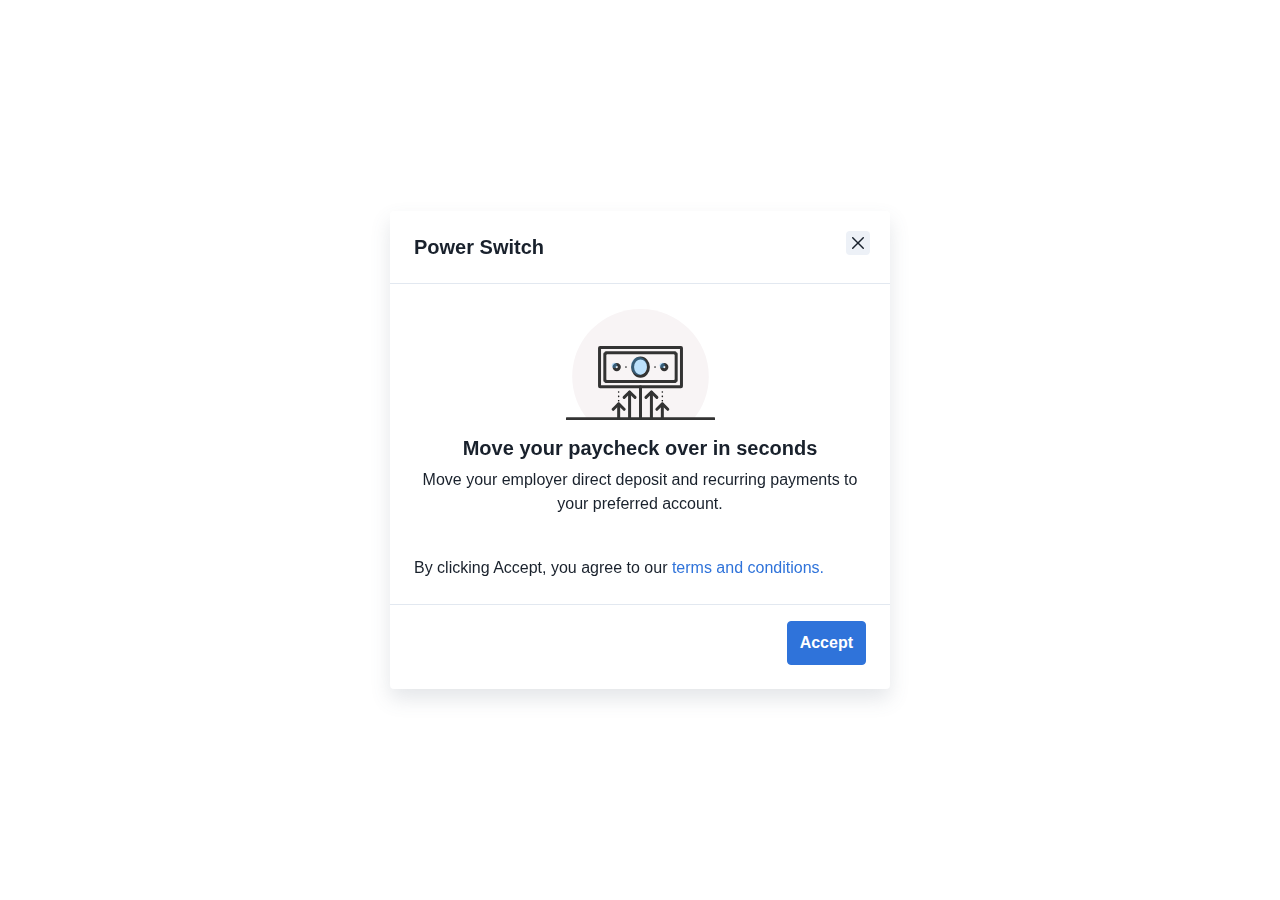
==== index.html @ 09c539b6 "init commit" ====
<!DOCTYPE html>
<html>

<head>
    <title>Sandbox</title>
    <meta name="viewport" content="width=device-width, initial-scale=1.0">

    <link href="./css/reset.css" rel="stylesheet">
    <!-- <link href="./css/bulma.css" rel="stylesheet"> -->
    <link href="./css/kyper.css" rel="stylesheet">
    <link href="./css/helpers.css" rel="stylesheet">
    <link href="./custom.css" rel="stylesheet">
</head>

<body>

    <div class="modal open scrolling">
        <div class="modal-header">
            <h3>Power Switch</h3>
            <div class="close">
                <svg width="20" height="20" viewBox="0 0 20 20" fill="none" xmlns="http://www.w3.org/2000/svg">
                    <path fill-rule="evenodd" clip-rule="evenodd" d="M14.8243 5.17574C15.0586 5.41005 15.0586 5.78995 14.8243 6.02426L10.8487 10L14.8243 13.9757C15.0586 14.2101 15.0586 14.5899 14.8243 14.8243C14.5899 15.0586 14.2101 15.0586 13.9757 14.8243L10 10.8487L6.02426 14.8243C5.78995 15.0586 5.41005 15.0586 5.17574 14.8243C4.94142 14.5899 4.94142 14.2101 5.17574 13.9757L9.15125 10L5.17574 6.02426C4.94142 5.78995 4.94142 5.41005 5.17574 5.17574C5.41005 4.94142 5.78995 4.94142 6.02426 5.17574L10 9.15125L13.9757 5.17574C14.2101 4.94142 14.5899 4.94142 14.8243 5.17574Z" fill="#19212C"/>
                </svg>                        
            </div>
        </div>
        <div class="modal-body">
                <svg width="149" height="112" viewBox="0 0 149 112" fill="none" xmlns="http://www.w3.org/2000/svg">
                    <g clip-path="url(#clip0)">
                    <path fill-rule="evenodd" clip-rule="evenodd" d="M127.541 110.89C137.072 99.2975 142.787 84.5223 142.787 68.4268C142.787 31.1882 112.214 1 74.4999 1C36.7856 1 6.21271 31.1882 6.21271 68.4268C6.21271 84.5223 11.9275 99.2975 21.4585 110.89H127.541Z" fill="#F8F4F5"/>
                    <path d="M1 110.763H148" stroke="#333333" stroke-width="3" stroke-linecap="round" stroke-linejoin="round"/>
                    <path fill-rule="evenodd" clip-rule="evenodd" d="M114.94 78.6581H34.0605C33.7728 78.6581 33.5392 78.4275 33.5392 78.1433V40.0328C33.5392 39.7481 33.7728 39.5181 34.0605 39.5181H114.94C115.227 39.5181 115.461 39.7481 115.461 40.0328V78.1433C115.461 78.4275 115.227 78.6581 114.94 78.6581Z" stroke="#333333" stroke-width="3" stroke-linecap="round" stroke-linejoin="round"/>
                    <path fill-rule="evenodd" clip-rule="evenodd" d="M38.8245 72.4101V45.7662C39.4 45.7662 39.867 45.3051 39.867 44.7368H109.133C109.133 45.3051 109.599 45.7662 110.175 45.7662V72.4101C109.599 72.4101 109.133 72.8713 109.133 73.4396H39.867C39.867 72.8713 39.4 72.4101 38.8245 72.4101Z" stroke="#333333" stroke-width="3" stroke-linecap="round" stroke-linejoin="round"/>
                    <path fill-rule="evenodd" clip-rule="evenodd" d="M82.4281 59.088C82.4281 64.1322 78.8782 68.221 74.5 68.221C70.1218 68.221 66.5719 64.1322 66.5719 59.088C66.5719 54.0444 70.1218 49.9556 74.5 49.9556C78.8782 49.9556 82.4281 54.0444 82.4281 59.088Z" fill="white"/>
                    <path fill-rule="evenodd" clip-rule="evenodd" d="M82.4281 59.088C82.4281 64.1322 78.8782 68.221 74.5 68.221C70.1218 68.221 66.5719 64.1322 66.5719 59.088C66.5719 54.0444 70.1218 49.9556 74.5 49.9556C78.8782 49.9556 82.4281 54.0444 82.4281 59.088Z" stroke="#333333" stroke-width="3" stroke-linecap="round" stroke-linejoin="round"/>
                    <path fill-rule="evenodd" clip-rule="evenodd" d="M53.3586 59.0881C53.3586 60.5292 52.1753 61.6976 50.7163 61.6976C49.2567 61.6976 48.0734 60.5292 48.0734 59.0881C48.0734 57.6469 49.2567 56.479 50.7163 56.479C52.1753 56.479 53.3586 57.6469 53.3586 59.0881Z" stroke="#333333" stroke-width="3" stroke-linecap="round" stroke-linejoin="round"/>
                    <path fill-rule="evenodd" clip-rule="evenodd" d="M100.926 59.0881C100.926 60.5292 99.7429 61.6976 98.2839 61.6976C96.8243 61.6976 95.641 60.5292 95.641 59.0881C95.641 57.6469 96.8243 56.479 98.2839 56.479C99.7429 56.479 100.926 57.6469 100.926 59.0881Z" stroke="#333333" stroke-width="3" stroke-linecap="round" stroke-linejoin="round"/>
                    <path fill-rule="evenodd" clip-rule="evenodd" d="M59.4103 59.6367C59.7166 59.9396 60.2131 59.9396 60.5194 59.6367C60.8256 59.3337 60.8256 58.8426 60.5194 58.5397C60.2131 58.2368 59.7166 58.2368 59.4103 58.5397C59.1041 58.8426 59.1041 59.3337 59.4103 59.6367Z" fill="#1D1D1D"/>
                    <path fill-rule="evenodd" clip-rule="evenodd" d="M88.4796 59.6367C88.7859 59.9396 89.2824 59.9396 89.5887 59.6367C89.8949 59.3337 89.8949 58.8426 89.5887 58.5397C89.2824 58.2368 88.7859 58.2368 88.4796 58.5397C88.1734 58.8426 88.1734 59.3337 88.4796 59.6367Z" fill="#1D1D1D"/>
                    <path d="M74.4999 78.6582V111" stroke="#333333" stroke-width="3" stroke-linecap="round" stroke-linejoin="round"/>
                    <path d="M85.4183 84.0483V111" stroke="#333333" stroke-width="3" stroke-linecap="round" stroke-linejoin="round"/>
                    <path d="M96.336 95.9072V111" stroke="#333333" stroke-width="3" stroke-linecap="round" stroke-linejoin="round"/>
                    <path d="M63.5818 84.0483V111" stroke="#333333" stroke-width="3" stroke-linecap="round" stroke-linejoin="round"/>
                    <path d="M52.6639 95.9072V111" stroke="#333333" stroke-width="3" stroke-linecap="round" stroke-linejoin="round"/>
                    <path d="M47.2047 101.297L52.664 95.9067L58.1223 101.297" stroke="#333333" stroke-width="3" stroke-linecap="round" stroke-linejoin="round"/>
                    <path d="M58.1226 89.4384L63.5819 84.0479L69.0408 89.4384" stroke="#333333" stroke-width="3" stroke-linecap="round" stroke-linejoin="round"/>
                    <path d="M90.8776 101.297L96.3364 95.9067L101.795 101.297" stroke="#333333" stroke-width="3" stroke-linecap="round" stroke-linejoin="round"/>
                    <path d="M79.9592 89.4384L85.4185 84.0479L90.8773 89.4384" stroke="#333333" stroke-width="3" stroke-linecap="round" stroke-linejoin="round"/>
                    <path fill-rule="evenodd" clip-rule="evenodd" d="M95.781 93.2216C96.0873 93.5245 96.5838 93.5245 96.8901 93.2216C97.1963 92.9187 97.1963 92.4276 96.8901 92.1247C96.5838 91.8217 96.0873 91.8217 95.781 92.1247C95.4748 92.4276 95.4748 92.9187 95.781 93.2216Z" fill="#1D1D1D"/>
                    <path fill-rule="evenodd" clip-rule="evenodd" d="M95.781 88.9091C96.0873 89.212 96.5838 89.212 96.8901 88.9091C97.1963 88.6062 97.1963 88.1151 96.8901 87.8121C96.5838 87.5092 96.0873 87.5092 95.781 87.8121C95.4748 88.1151 95.4748 88.6062 95.781 88.9091Z" fill="#1D1D1D"/>
                    <path fill-rule="evenodd" clip-rule="evenodd" d="M95.781 84.5966C96.0873 84.8995 96.5838 84.8995 96.8901 84.5966C97.1963 84.2937 97.1963 83.8026 96.8901 83.4996C96.5838 83.1967 96.0873 83.1967 95.781 83.4996C95.4748 83.8026 95.4748 84.2937 95.781 84.5966Z" fill="#1D1D1D"/>
                    <path fill-rule="evenodd" clip-rule="evenodd" d="M52.1089 93.2216C52.4152 93.5245 52.9117 93.5245 53.2179 93.2216C53.5242 92.9187 53.5242 92.4276 53.2179 92.1247C52.9117 91.8217 52.4152 91.8217 52.1089 92.1247C51.8026 92.4276 51.8026 92.9187 52.1089 93.2216Z" fill="#1D1D1D"/>
                    <path fill-rule="evenodd" clip-rule="evenodd" d="M52.1089 88.9091C52.4152 89.212 52.9117 89.212 53.2179 88.9091C53.5242 88.6062 53.5242 88.1151 53.2179 87.8121C52.9117 87.5092 52.4152 87.5092 52.1089 87.8121C51.8026 88.1151 51.8026 88.6062 52.1089 88.9091Z" fill="#1D1D1D"/>
                    <path fill-rule="evenodd" clip-rule="evenodd" d="M52.1089 84.5966C52.4152 84.8995 52.9117 84.8995 53.2179 84.5966C53.5242 84.2937 53.5242 83.8026 53.2179 83.4996C52.9117 83.1967 52.4152 83.1967 52.1089 83.4996C51.8026 83.8026 51.8026 84.2937 52.1089 84.5966Z" fill="#1D1D1D"/>
                    <path fill-rule="evenodd" clip-rule="evenodd" d="M80.9284 58.1097C80.9284 63.1774 77.3664 67.2854 72.9726 67.2854C68.5783 67.2854 65.0163 63.1774 65.0163 58.1097C65.0163 53.0425 68.5783 48.9346 72.9726 48.9346C77.3664 48.9346 80.9284 53.0425 80.9284 58.1097Z" fill="#3FA9F5" fill-opacity="0.35"/>
                    <path fill-rule="evenodd" clip-rule="evenodd" d="M51.1226 57.4841C51.1226 58.932 49.9351 60.1053 48.4709 60.1053C47.0061 60.1053 45.8186 58.932 45.8186 57.4841C45.8186 56.0362 47.0061 54.8623 48.4709 54.8623C49.9351 54.8623 51.1226 56.0362 51.1226 57.4841Z" fill="#3FA9F5" fill-opacity="0.35"/>
                    <path fill-rule="evenodd" clip-rule="evenodd" d="M98.8595 57.4841C98.8595 58.932 97.672 60.1053 96.2077 60.1053C94.743 60.1053 93.5555 58.932 93.5555 57.4841C93.5555 56.0362 94.743 54.8623 96.2077 54.8623C97.672 54.8623 98.8595 56.0362 98.8595 57.4841Z" fill="#3FA9F5" fill-opacity="0.35"/>
                    </g>
                    <defs>
                    <clipPath id="clip0">
                    <rect width="149" height="112" fill="white"/>
                    </clipPath>
                    </defs>
                </svg>                    
            <h3 class="bold ta-center m-b-8">Move your paycheck over in seconds</h3>
            <p class="ta-center">Move your employer direct deposit and recurring payments to your preferred account.</p>
            <p class="m-t-40">By clicking Accept, you agree to our <a>terms and conditions.</a></p>
        </div>
        <div class="modal-footer">
            <a href="choose-employer" class="primary-btn btn">Accept</a>
        </div>
    </div>
   
    <script src="https://code.jquery.com/jquery-3.4.1.js"
        integrity="sha256-WpOohJOqMqqyKL9FccASB9O0KwACQJpFTUBLTYOVvVU=" crossorigin="anonymous"></script>
    <script src="./main.js"></script>
</body>

</html>
---- css/kyper.css ----
@font-face {
  font-family: 'Proxima Nova', sans-serif;
  font-weight: 400;
  src: url(/fonts/ProximaNova-Reg.otf);
}

@font-face {
  font-family: 'Proxima Nova', sans-serif;
  font-weight: 700;
  src: url(/fonts/ProximaNova-Sbold.otf);
}

@font-face {
  font-family: 'Proxima Nova', sans-serif;
  font-weight: 900;
  src: url(/fonts/ProximaNova-Bold.otf);
}

/** h1 **/
/** h2 **/
/** h3 **/
/** paragraph **/
/** body **/
/** paragraph-small **/
/** small **/
/** x-small **/
/** x-small-upper **/
/** tiny **/
/** tiny-bold-upper **/
/** tiny-upper **/
div, p, a, input, textarea, label, button, h1, h2, h3, li {
  color: #19212C;
}

.color-primary {
  color: #2F73DA;
}

.color-secondary {
  color: #657285;
}

div, p, a, input, textarea, label, button, li {
  font-family: "Proxima Nova", sans-serif;
  font-size: 16px;
  line-height: 20px;
  font-weight: 400;
}

h1, h2, h3 {
  margin: 0;
  padding: 0;
}

h1, .h1 {
  font-family: "Proxima Nova", sans-serif;
  font-size: 36px;
  line-height: 44px;
  font-weight: 700;
}

h2, .h2 {
  font-family: "Proxima Nova", sans-serif;
  font-size: 24px;
  line-height: 32px;
  font-weight: 700;
}

h3, .h3 {
  font-family: "Proxima Nova", sans-serif;
  font-size: 20px;
  line-height: 24px;
  font-weight: 700;
}

.paragraph, p {
  font-family: "Proxima Nova", sans-serif;
  font-size: 16px;
  line-height: 24px;
  font-weight: 400;
}

.paragraph-small {
  font-family: "Proxima Nova", sans-serif;
  font-size: 14px;
  line-height: 20px;
  font-weight: 400;
}

.small {
  font-family: "Proxima Nova", sans-serif;
  font-size: 14px;
  line-height: 16px;
  font-weight: 400;
}

.x-small {
  font-family: "Proxima Nova", sans-serif;
  font-size: 12px;
  line-height: 16px;
  font-weight: 400;
}

.tiny {
  font-family: "Proxima Nova", sans-serif;
  font-size: 10px;
  line-height: 12px;
  font-weight: 400;
}

.bold {
  font-weight: 600;
}

body {
  overflow-x: hidden;
}

div, button {
  -webkit-box-sizing: border-box;
          box-sizing: border-box;
}

.spacer {
  width: 100%;
  height: 16px;
}

.ta-center {
  text-align: center;
}

a, .link {
  color: #2F73DA;
  -webkit-transition: all 350ms cubic-bezier(0.475, 0.425, 0, 0.995);
  transition: all 350ms cubic-bezier(0.475, 0.425, 0, 0.995);
  text-decoration: none;
  cursor: pointer;
  position: relative;
  -webkit-box-sizing: border-box;
          box-sizing: border-box;
  border-bottom: 1px solid transparent;
}

a:hover, .link:hover {
  color: #165ECC;
}

a:focus, a:hover, .link:focus, .link:hover {
  outline: none;
  color: #165ECC;
  background: #EAF1FB;
  border-bottom: 1px solid #165ECC;
}

a.icon-link, .link.icon-link {
  display: -webkit-inline-box;
  display: -ms-inline-flexbox;
  display: inline-flex;
  -webkit-box-align: center;
      -ms-flex-align: center;
          align-items: center;
}

a.icon-link svg, .link.icon-link svg {
  margin-right: 8px;
  width: 16px;
  height: 16px;
}

button, .neutral-btn, .btn {
  background: #ffffff;
  border: 1px solid #E2E8F0;
  color: #2F73DA;
  -webkit-transition: all 350ms cubic-bezier(0.475, 0.425, 0, 0.995);
  transition: all 350ms cubic-bezier(0.475, 0.425, 0, 0.995);
  border: 1px solid #E2E8F0;
  cursor: pointer;
  border-radius: 4px;
  padding: 12px;
  font-weight: 600;
  display: -webkit-box;
  display: -ms-flexbox;
  display: flex;
  -webkit-box-align: center;
      -ms-flex-align: center;
          align-items: center;
  -webkit-box-pack: center;
      -ms-flex-pack: center;
          justify-content: center;
  height: 44px;
}

button:hover, .neutral-btn:hover, .btn:hover {
  background: #ffffff;
  border: 1px solid #165ECC;
  color: #165ECC;
}

button:focus, .neutral-btn:focus, .btn:focus {
  outline: -webkit-focus-ring-color auto 2px;
}

button.icon-btn, .neutral-btn.icon-btn, .btn.icon-btn {
  display: -webkit-box;
  display: -ms-flexbox;
  display: flex;
  -webkit-box-align: center;
      -ms-flex-align: center;
          align-items: center;
}

button.icon-btn svg, .neutral-btn.icon-btn svg, .btn.icon-btn svg {
  margin-right: 8px;
}

button.icon-btn.right svg, .neutral-btn.icon-btn.right svg, .btn.icon-btn.right svg {
  margin: 0;
  margin-left: 8px;
}

button.primary-btn, .neutral-btn.primary-btn, .btn.primary-btn {
  background: #2F73DA;
  border: 1px solid #2F73DA;
  color: #ffffff;
}

button.primary-btn:hover, .neutral-btn.primary-btn:hover, .btn.primary-btn:hover {
  background: #165ECC;
  border: 1px solid #165ECC;
}

button.transparent-btn, .neutral-btn.transparent-btn, .btn.transparent-btn {
  background: transparent;
  color: #2F73DA;
  border-color: transparent;
}

button.transparent-btn:hover, .neutral-btn.transparent-btn:hover, .btn.transparent-btn:hover {
  background: #EAF1FB;
}

.drawer {
  position: absolute;
  display: none;
  right: -400px;
  top: 0;
  -webkit-transition: all 350ms cubic-bezier(0.475, 0.425, 0, 0.995);
  transition: all 350ms cubic-bezier(0.475, 0.425, 0, 0.995);
  width: 400px;
  height: 100vh;
  background: #ffffff;
  padding: 32px 24px 24px;
  -webkit-box-shadow: 0px 3px 8px rgba(87, 102, 117, 0.15);
          box-shadow: 0px 3px 8px rgba(87, 102, 117, 0.15);
}

.drawer.open {
  right: 0;
}

.drawer .close {
  float: right;
  -webkit-transform: translate(4px, -16px);
          transform: translate(4px, -16px);
  cursor: pointer;
}

.drawer .close svg {
  width: 24px;
  height: 24px;
}

.modal {
  max-width: 500px;
  width: 100%;
  background: #ffffff;
  position: fixed;
  top: 50%;
  left: 50%;
  -webkit-transform: translate(-50%, -40%);
          transform: translate(-50%, -40%);
  -webkit-box-shadow: 0px 10px 20px rgba(87, 102, 117, 0.16);
          box-shadow: 0px 10px 20px rgba(87, 102, 117, 0.16);
  z-index: 2;
  visibility: hidden;
  opacity: 0;
  pointer-events: none;
  -webkit-transition: all 350ms cubic-bezier(0.475, 0.425, 0, 0.995);
  transition: all 350ms cubic-bezier(0.475, 0.425, 0, 0.995);
  border-radius: 4px;
}

@media (max-width: 500px) {
  .modal {
    top: unset;
    left: unset;
    width: 100%;
    bottom: -825px;
    visibility: visible;
    opacity: 1;
    pointer-events: auto;
    max-width: unset;
    border-radius: 0;
    border-top-left-radius: 16px;
    border-top-right-radius: 16px;
    -webkit-transform: none;
            transform: none;
    max-height: 600px;
  }
  .modal .close {
    border-radius: 100% !important;
  }
}

.modal.open {
  visibility: visible;
  opacity: 1;
  pointer-events: auto;
  -webkit-transform: translate(-50%, -50%);
          transform: translate(-50%, -50%);
}

@media (max-width: 500px) {
  .modal.open {
    -webkit-transform: none;
            transform: none;
    bottom: 0;
  }
}

.modal.scrolling .modal-header {
  border-bottom: 1px solid #E2E8F0;
}

.modal.scrolling .modal-footer {
  border-top: 1px solid #E2E8F0;
}

.modal .modal-header {
  width: 100%;
  display: -webkit-box;
  display: -ms-flexbox;
  display: flex;
  -webkit-box-align: center;
      -ms-flex-align: center;
          align-items: center;
  -webkit-box-pack: justify;
      -ms-flex-pack: justify;
          justify-content: space-between;
  padding: 24px;
}

.modal .modal-header .close {
  display: -webkit-box;
  display: -ms-flexbox;
  display: flex;
  -webkit-box-align: start;
      -ms-flex-align: start;
          align-items: flex-start;
  -webkit-box-pack: center;
      -ms-flex-pack: center;
          justify-content: center;
  width: 24px;
  height: 24px;
  cursor: pointer;
  border-radius: 4px;
  background: #EDF1F7;
  -webkit-transition: all 350ms cubic-bezier(0.475, 0.425, 0, 0.995);
  transition: all 350ms cubic-bezier(0.475, 0.425, 0, 0.995);
  -webkit-transform: translate(4px, -4px);
          transform: translate(4px, -4px);
}

.modal .modal-header .close:hover {
  background: #E2E8F0;
}

.modal .modal-header .close svg {
  width: 24px;
  height: 24px;
}

.modal .modal-body {
  padding: 0 24px 24px;
  margin-bottom: 44px;
  height: auto;
  overflow: auto;
  z-index: 1;
}

@media (min-width: 500px) {
  .modal .modal-body {
    margin-bottom: 0;
    padding: 0 24px;
  }
}

.modal .modal-footer {
  display: -webkit-box;
  display: -ms-flexbox;
  display: flex;
  z-index: 2;
  position: absolute;
  width: 100%;
  -webkit-transform: translateY(-44px);
          transform: translateY(-44px);
}

@media (min-width: 500px) {
  .modal .modal-footer {
    -webkit-box-pack: end;
        -ms-flex-pack: end;
            justify-content: flex-end;
    padding: 16px 24px 24px;
    position: relative;
    -webkit-transform: none;
            transform: none;
  }
}

.modal .modal-footer > a, .modal .modal-footer > button {
  width: 50%;
}

@media (min-width: 500px) {
  .modal .modal-footer > a, .modal .modal-footer > button {
    width: unset;
    margin-right: 8px;
  }
}

.modal .modal-footer > a:first-of-type, .modal .modal-footer > button:first-of-type {
  border-radius: 0;
  border-bottom-left-radius: 4px;
}

@media (min-width: 500px) {
  .modal .modal-footer > a:first-of-type, .modal .modal-footer > button:first-of-type {
    border-radius: 4px;
  }
}

.modal .modal-footer > a:last-of-type, .modal .modal-footer > button:last-of-type {
  border-radius: 0;
  border-bottom-right-radius: 4px;
}

@media (min-width: 500px) {
  .modal .modal-footer > a:last-of-type, .modal .modal-footer > button:last-of-type {
    border-radius: 4px;
    margin: 0;
  }
}

.modal.draggable:before {
  content: "";
  width: 40px;
  height: 5px;
  border-radius: 5px;
  background: #ffffff;
  position: absolute;
  top: -12px;
  left: 50%;
  -webkit-transform: translateX(-50%);
          transform: translateX(-50%);
}

@media (min-width: 500px) {
  .modal.draggable:before {
    display: none;
  }
}

.scrim {
  position: fixed;
  width: 100%;
  height: 100%;
  top: 0;
  left: 0;
  background: rgba(0, 0, 0, 0.25);
  z-index: 1;
  visibility: hidden;
  opacity: 0;
  pointer-events: none;
  -webkit-transition: all 350ms cubic-bezier(0.475, 0.425, 0, 0.995);
  transition: all 350ms cubic-bezier(0.475, 0.425, 0, 0.995);
  cursor: pointer;
}

.scrim.open {
  visibility: visible;
  opacity: 1;
  pointer-events: auto;
}

.input-wrapper.disabled label {
  color: #657285;
}

.input-wrapper.disabled input[type="text"] {
  opacity: .55;
  cursor: not-allowed;
  pointer-events: none;
}

.input-wrapper.error input[type="text"] {
  background: #ffffff !important;
  border-color: #DC2346 !important;
}

.input-wrapper.error .help-text {
  color: #DC2346;
  display: -webkit-box;
  display: -ms-flexbox;
  display: flex;
}

.input-wrapper.show-help .help-text {
  display: -webkit-box;
  display: -ms-flexbox;
  display: flex;
}

.input-wrapper label {
  display: block;
  margin-bottom: 4px;
  color: #454F5E;
}

.input-wrapper input[type="text"] {
  font-size: 16px;
  padding: 12px 16px;
  border: 1px solid #CBD3DF;
  border-radius: 4px;
  -webkit-transition: all 350ms cubic-bezier(0.475, 0.425, 0, 0.995);
  transition: all 350ms cubic-bezier(0.475, 0.425, 0, 0.995);
  background: #F7F9FC;
  -webkit-box-sizing: border-box;
          box-sizing: border-box;
  height: 44px;
  width: 100%;
}

.input-wrapper input[type="text"]:hover {
  border-color: #657285;
}

.input-wrapper input[type="text"]:focus {
  outline: none;
  border-color: #2F73DA;
  background: #ffffff;
}

.input-wrapper .help-text {
  display: -webkit-box;
  display: -ms-flexbox;
  display: flex;
  -webkit-box-align: center;
      -ms-flex-align: center;
          align-items: center;
  margin-top: 4px;
  color: #454F5E;
  display: none;
}

.input-wrapper .help-text svg {
  margin-right: 8px;
}

.dropdown {
  position: relative;
  width: 300px;
}

.dropdown.open .dropdown-toggle {
  outline: none;
  border-color: #2F73DA;
  background: #ffffff;
}

.dropdown.open .dropdown-toggle .caret {
  -webkit-transform: rotate(180deg);
          transform: rotate(180deg);
}

.dropdown.open .dropdown-menu {
  opacity: 1;
  visibility: visible;
  pointer-events: auto;
  top: calc(100% + 4px);
}

.dropdown label {
  display: block;
  margin-bottom: 4px;
  color: #454F5E;
}

.dropdown .dropdown-toggle {
  font-size: 16px;
  padding: 12px 16px;
  border: 1px solid #CBD3DF;
  border-radius: 4px;
  -webkit-transition: all 350ms cubic-bezier(0.475, 0.425, 0, 0.995);
  transition: all 350ms cubic-bezier(0.475, 0.425, 0, 0.995);
  background: #F7F9FC;
  width: 100%;
  display: -webkit-box;
  display: -ms-flexbox;
  display: flex;
  -webkit-box-pack: justify;
      -ms-flex-pack: justify;
          justify-content: space-between;
  -webkit-box-align: center;
      -ms-flex-align: center;
          align-items: center;
  font-weight: 400;
  color: #19212C;
}

.dropdown .dropdown-toggle .toggle-label {
  white-space: nowrap;
  overflow: hidden;
  text-overflow: ellipsis;
  text-align: left;
}

.dropdown .dropdown-toggle:hover {
  border-color: #657285;
}

.dropdown .dropdown-toggle:focus {
  outline: none;
  border-color: #2F73DA;
  background: #ffffff;
}

.dropdown .dropdown-toggle .caret {
  -webkit-transition: all 350ms cubic-bezier(0.475, 0.425, 0, 0.995);
  transition: all 350ms cubic-bezier(0.475, 0.425, 0, 0.995);
}

.dropdown .dropdown-menu {
  background: #ffffff;
  -webkit-box-shadow: 0px 3px 8px rgba(87, 102, 117, 0.15);
          box-shadow: 0px 3px 8px rgba(87, 102, 117, 0.15);
  position: absolute;
  width: 100%;
  -webkit-transition: cubic-bezier(0.475, 0.425, 0, 0.995) 500ms all;
  transition: cubic-bezier(0.475, 0.425, 0, 0.995) 500ms all;
  opacity: 0;
  visibility: hidden;
  pointer-events: none;
  top: 100%;
  z-index: 200;
}

.dropdown .dropdown-menu .dropdown-item {
  padding: 4px 4px 0 4px;
  cursor: pointer;
}

.dropdown .dropdown-menu .dropdown-item:last-child {
  padding: 4px;
}

.dropdown .dropdown-menu .dropdown-item:hover .item-inner {
  background: #F7F9FC;
}

.dropdown .dropdown-menu .dropdown-item.active .item-inner {
  color: #165ECC;
  background-color: #EAF1FB;
}

.dropdown .dropdown-menu .dropdown-item .item-inner {
  padding: 12px 8px;
  -webkit-transition: all 350ms cubic-bezier(0.475, 0.425, 0, 0.995);
  transition: all 350ms cubic-bezier(0.475, 0.425, 0, 0.995);
  border-radius: 4px;
  pointer-events: none;
}

.dd-scrim {
  position: fixed;
  width: 100%;
  height: 100%;
  top: 0;
  left: 0;
  background: transparent;
  z-index: 1;
  visibility: hidden;
  opacity: 0;
  pointer-events: none;
  -webkit-transition: all 350ms cubic-bezier(0.475, 0.425, 0, 0.995);
  transition: all 350ms cubic-bezier(0.475, 0.425, 0, 0.995);
}

.dd-scrim.open {
  visibility: visible;
  opacity: 1;
  pointer-events: auto;
}

textarea {
  padding: 12px;
  font-size: 16px;
  min-height: 96px;
}

.search-bar {
  display: -webkit-box;
  display: -ms-flexbox;
  display: flex;
}

.search-bar:hover .search-icon {
  border-color: #657285;
}

.search-bar input[type="text"] {
  border-right: none;
  border-radius: 0;
  border-top-left-radius: 4px;
  border-bottom-left-radius: 4px;
  -webkit-box-flex: 1;
      -ms-flex: 1;
          flex: 1;
}

.search-bar input[type="text"]:hover {
  border-color: #657285;
}

.search-bar input[type="text"]:focus + .search-icon {
  border-color: #2F73DA;
  background-color: #ffffff;
}

.search-bar .search-icon {
  display: -webkit-box;
  display: -ms-flexbox;
  display: flex;
  -webkit-box-align: center;
      -ms-flex-align: center;
          align-items: center;
  -webkit-box-pack: center;
      -ms-flex-pack: center;
          justify-content: center;
  background: #F7F9FC;
  border: 1px solid #CBD3DF;
  border-left: none;
  border-top-right-radius: 4px;
  border-bottom-right-radius: 4px;
  padding: 12px;
  height: 44px;
  -webkit-transition: all 350ms cubic-bezier(0.475, 0.425, 0, 0.995);
  transition: all 350ms cubic-bezier(0.475, 0.425, 0, 0.995);
}

.form-wrapper .form-row {
  display: -webkit-box;
  display: -ms-flexbox;
  display: flex;
  -webkit-box-align: start;
      -ms-flex-align: start;
          align-items: flex-start;
  margin-bottom: 16px;
}

.form-wrapper .form-row:last-child {
  margin-bottom: 0;
}

.form-wrapper .form-row > div {
  -webkit-box-flex: 1;
      -ms-flex: 1;
          flex: 1;
  margin: 0 0 0 16px;
}

.form-wrapper .form-row > div:first-child {
  margin: 0;
}

.form-wrapper .form-row > div.street, .form-wrapper .form-row > div.city {
  -webkit-box-flex: 2;
      -ms-flex: 2;
          flex: 2;
}
/*# sourceMappingURL=kyper.css.map */
---- css/helpers.css ----
.ta-right {
  text-align: right;
}

.ta-center {
  text-align: center;
}

.mobile-show {
  display: none !important;
}

@media (max-width: 990px) {
  .hide-990 {
    display: none !important;
  }
}

@media (max-width: 768px) {
  .mobile-show {
    display: inherit !important;
  }
  .mobile-hide {
    display: none !important;
  }
}

.w-100 {
  width: 100%;
  max-width: none;
}

.truncate {
  white-space: nowrap;
  overflow: hidden;
  text-overflow: ellipsis;
}

.hide {
  display: none;
}

.pointer {
  cursor: pointer;
}

.bg-img {
  background-repeat: no-repeat;
  background-size: cover;
  background-position: center;
}

.w-100 {
  width: 100%;
  max-width: 100%;
}

/* Flex */
.flex {
  display: -webkit-box;
  display: -ms-flexbox;
  display: flex;
}

.flex1 {
  -webkit-box-flex: 1 !important;
  -ms-flex: 1 !important;
  flex: 1 !important;
}

.flex2 {
  -webkit-box-flex: 2 !important;
  -ms-flex: 2 !important;
  flex: 2 !important;
}

.ai-center {
  -webkit-box-align: center;
  -ms-flex-align: center;
  align-items: center;
}

.ai-start {
  -webkit-box-align: start;
  -ms-flex-align: start;
  align-items: flex-start;
}

.ai-end {
  -webkit-box-align: end;
  -ms-flex-align: end;
  align-items: flex-end;
}

.jc-center {
  -webkit-box-pack: center;
  -ms-flex-pack: center;
  justify-content: center;
}

.jc-start {
  -webkit-box-pack: start;
  -ms-flex-pack: start;
  justify-content: flex-start;
}

.jc-end {
  -webkit-box-pack: end;
  -ms-flex-pack: end;
  justify-content: flex-end;
}

.jc-between {
  -webkit-box-pack: justify;
  -ms-flex-pack: justify;
  justify-content: space-between;
}

.jc-around {
  -ms-flex-pack: distribute;
  justify-content: space-around;
}

.flex-dir-col {
  -webkit-box-orient: vertical;
  -webkit-box-direction: normal;
  -ms-flex-direction: column;
  flex-direction: column;
}

.m-0 {
  margin: 0;
}

.m-t-0 {
  margin-top: 0;
}

.m-t-4 {
  margin-top: 4px;
}

.m-t-8 {
  margin-top: 8px;
}

.m-t-12 {
  margin-top: 12px;
}

.m-t-16 {
  margin-top: 16px;
}

.m-t-24 {
  margin-top: 24px;
}

.m-t-32 {
  margin-top: 32px;
}

.m-t-40 {
  margin-top: 40px;
}

.m-t-48 {
  margin-top: 48px;
}

.m-t-56 {
  margin-top: 56px;
}

.m-t-64 {
  margin-top: 64px;
}

.m-t-72 {
  margin-top: 72px;
}

.m-t-80 {
  margin-top: 80px;
}

.m-t-88 {
  margin-top: 88px;
}

.m-t-96 {
  margin-top: 96px;
}

.m-r-0 {
  margin-right: 0;
}

.m-r-4 {
  margin-right: 4px;
}

.m-r-8 {
  margin-right: 8px;
}

.m-r-12 {
  margin-right: 12px;
}

.m-r-16 {
  margin-right: 16px;
}

.m-r-24 {
  margin-right: 24px;
}

.m-r-32 {
  margin-right: 32px;
}

.m-r-40 {
  margin-right: 40px;
}

.m-r-48 {
  margin-right: 48px;
}

.m-r-56 {
  margin-right: 56px;
}

.m-r-64 {
  margin-right: 64px;
}

.m-r-72 {
  margin-right: 72px;
}

.m-r-80 {
  margin-right: 80px;
}

.m-r-88 {
  margin-right: 88px;
}

.m-r-96 {
  margin-right: 96px;
}

.m-b-0 {
  margin-bottom: 0;
}

.m-b-4 {
  margin-bottom: 4px;
}

.m-b-8 {
  margin-bottom: 8px;
}

.m-b-12 {
  margin-bottom: 12px;
}

.m-b-16 {
  margin-bottom: 16px;
}

.m-b-24 {
  margin-bottom: 24px;
}

.m-b-32 {
  margin-bottom: 32px;
}

.m-b-40 {
  margin-bottom: 40px;
}

.m-b-48 {
  margin-bottom: 48px;
}

.m-b-56 {
  margin-bottom: 56px;
}

.m-b-64 {
  margin-bottom: 64px;
}

.m-b-72 {
  margin-bottom: 72px;
}

.m-b-80 {
  margin-bottom: 80px;
}

.m-b-88 {
  margin-bottom: 88px;
}

.m-b-96 {
  margin-bottom: 96px;
}

.m-l-0 {
  margin-left: 0;
}

.m-l-4 {
  margin-left: 4px;
}

.m-l-8 {
  margin-left: 8px;
}

.m-l-12 {
  margin-left: 12px;
}

.m-l-16 {
  margin-left: 16px;
}

.m-l-24 {
  margin-left: 24px;
}

.m-l-32 {
  margin-left: 32px;
}

.m-l-40 {
  margin-left: 40px;
}

.m-l-48 {
  margin-left: 48px;
}

.m-l-56 {
  margin-left: 56px;
}

.m-l-64 {
  margin-left: 64px;
}

.m-l-72 {
  margin-left: 72px;
}

.m-l-80 {
  margin-left: 80px;
}

.m-l-88 {
  margin-left: 88px;
}

.m-l-96 {
  margin-left: 96px;
}
/*# sourceMappingURL=helpers.css.map */
---- custom.css ----
.modal .modal-body {
  padding: 24px;
}

.modal .modal-body > svg {
  margin: 0 auto 16px;
  display: block;
}

.employer-list .employer {
  padding: 8px 0 8px 8px;
  background: #ffffff;
  -webkit-transition: all 350ms cubic-bezier(0.475, 0.425, 0, 0.995);
  transition: all 350ms cubic-bezier(0.475, 0.425, 0, 0.995);
  cursor: pointer;
  border-radius: 4px;
  margin-bottom: 12px;
}

.employer-list .employer:hover {
  background: #F7F9FC;
}

.employer-list .employer.active {
  background-color: #EAF1FB;
}

.employer-list .employer.active .name, .employer-list .employer.active .id {
  color: #165ECC;
}

.employer-list .employer.active .check-wrapper {
  padding: 0 24px 0 0;
}

.employer-list .employer.active .check-wrapper .checkbox {
  border: 1px solid #165ECC;
}

.employer-list .employer.active .check-wrapper svg {
  display: block;
}

.employer-list .employer .check-wrapper {
  padding: 0 24px 0 0;
}

.employer-list .employer .check-wrapper .checkbox {
  border: 1px solid #454F5E;
  display: -webkit-box;
  display: -ms-flexbox;
  display: flex;
  -webkit-box-align: center;
      -ms-flex-align: center;
          align-items: center;
  -webkit-box-pack: center;
      -ms-flex-pack: center;
          justify-content: center;
  border-radius: 2px;
  height: 16px;
  width: 16px;
  position: relative;
}

.employer-list .employer .check-wrapper svg {
  display: none;
  position: absolute;
}

.employers-wrapper {
  position: relative;
  height: 314px;
}

.popular-employers, .search-result {
  -webkit-transition: all 300ms cubic-bezier(0.475, 0.425, 0, 0.995);
  transition: all 300ms cubic-bezier(0.475, 0.425, 0, 0.995);
  opacity: 1;
  pointer-events: auto;
  visibility: visible;
  position: absolute;
  width: 100%;
}

.popular-employers.fade-out, .search-result.fade-out {
  opacity: 0;
  pointer-events: none;
  visibility: hidden;
  -webkit-transform: translateY(8px);
          transform: translateY(8px);
  position: absolute;
}

.search-result {
  margin-top: 16px;
}

.clear-results {
  cursor: pointer;
}

.toggle-label {
  width: 168px;
}

.deposit-amount {
  width: 66%;
  -webkit-box-flex: 2 !important;
      -ms-flex: 2 !important;
          flex: 2 !important;
}

.deposit-amount input {
  -webkit-box-flex: unset !important;
      -ms-flex: unset !important;
          flex: unset !important;
  width: unset !important;
  border-top-right-radius: 0 !important;
  border-bottom-right-radius: 0 !important;
  border-right: none !important;
}

.deposit-amount .deposit-type {
  width: 44px;
  height: 44px;
  border: 1px solid #CBD3DF;
  background-color: #F7F9FC;
  color: #454F5E;
  -webkit-transition: all 350ms cubic-bezier(0.475, 0.425, 0, 0.995);
  transition: all 350ms cubic-bezier(0.475, 0.425, 0, 0.995);
  cursor: pointer;
}

.deposit-amount .deposit-type:hover {
  background-color: #EDF1F7;
}

.deposit-amount .deposit-type:last-child {
  border-left: none;
  border-top-right-radius: 4px;
  border-bottom-right-radius: 4px;
}

.deposit-amount .deposit-type:last-child.active {
  border-color: #165ECC;
  background-color: #EAF1FB;
  color: #165ECC;
  border-left: 1px solid #165ECC;
}

.deposit-amount .deposit-type.active {
  border-color: #165ECC;
  background-color: #EAF1FB;
  color: #165ECC;
}

.ssn {
  width: 34%;
  -webkit-box-flex: 1 !important;
      -ms-flex: 1 !important;
          flex: 1 !important;
  min-width: 150px;
}
/*# sourceMappingURL=custom.css.map */
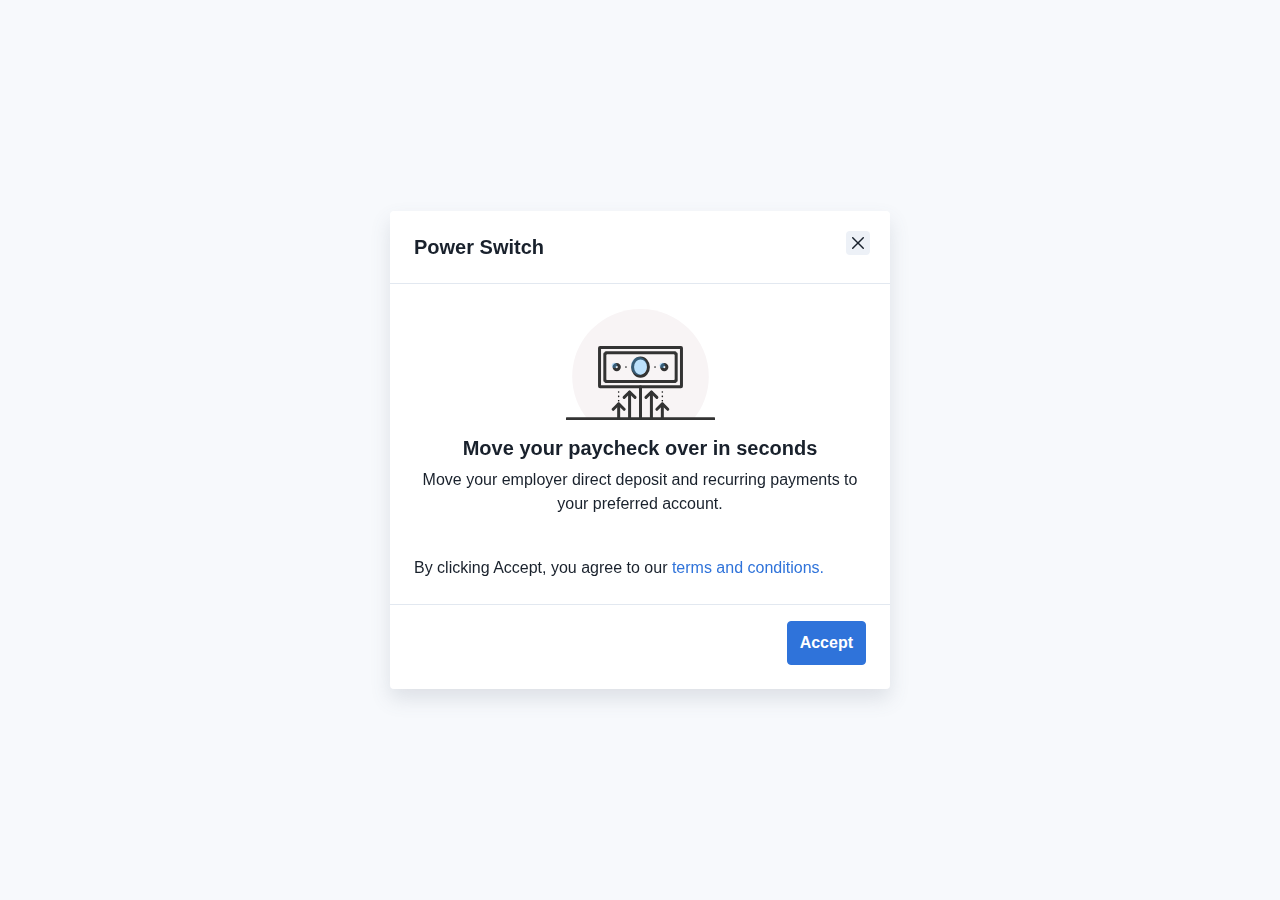
==== commit 829542f8: "title" ====
--- a/index.html
+++ b/index.html
@@ -2,7 +2,7 @@
 <html>
 
 <head>
-    <title>Sandbox</title>
+    <title>Powerswitch Testing</title>
     <meta name="viewport" content="width=device-width, initial-scale=1.0">
 
     <link href="./css/reset.css" rel="stylesheet">
--- a/custom.css
+++ b/custom.css
@@ -1,3 +1,7 @@
+body {
+  background-color: #F7F9FC;
+}
+
 .modal .modal-body {
   padding: 24px;
 }
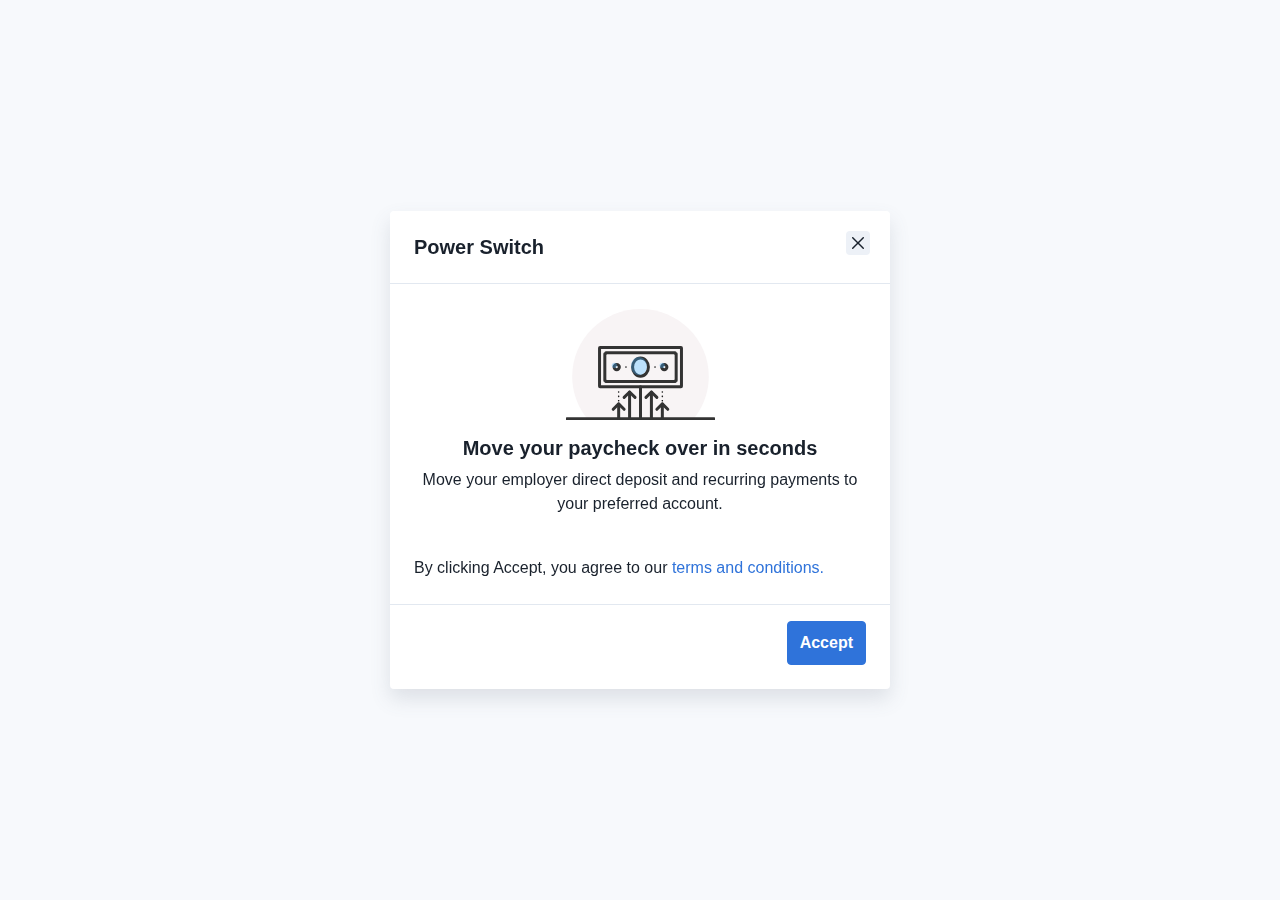
==== commit 6517625c: "blue animation" ====
--- a/index.html
+++ b/index.html
@@ -13,60 +13,61 @@
 </head>
 
 <body>
-
-    <div class="modal open scrolling">
-        <div class="modal-header">
-            <h3>Power Switch</h3>
-            <div class="close">
-                <svg width="20" height="20" viewBox="0 0 20 20" fill="none" xmlns="http://www.w3.org/2000/svg">
-                    <path fill-rule="evenodd" clip-rule="evenodd" d="M14.8243 5.17574C15.0586 5.41005 15.0586 5.78995 14.8243 6.02426L10.8487 10L14.8243 13.9757C15.0586 14.2101 15.0586 14.5899 14.8243 14.8243C14.5899 15.0586 14.2101 15.0586 13.9757 14.8243L10 10.8487L6.02426 14.8243C5.78995 15.0586 5.41005 15.0586 5.17574 14.8243C4.94142 14.5899 4.94142 14.2101 5.17574 13.9757L9.15125 10L5.17574 6.02426C4.94142 5.78995 4.94142 5.41005 5.17574 5.17574C5.41005 4.94142 5.78995 4.94142 6.02426 5.17574L10 9.15125L13.9757 5.17574C14.2101 4.94142 14.5899 4.94142 14.8243 5.17574Z" fill="#19212C"/>
-                </svg>                        
+    <div class="blur">
+        <div class="modal open scrolling first-modal">
+            <div class="modal-header">
+                <h3>Power Switch</h3>
+                <div class="close">
+                    <svg width="20" height="20" viewBox="0 0 20 20" fill="none" xmlns="http://www.w3.org/2000/svg">
+                        <path fill-rule="evenodd" clip-rule="evenodd" d="M14.8243 5.17574C15.0586 5.41005 15.0586 5.78995 14.8243 6.02426L10.8487 10L14.8243 13.9757C15.0586 14.2101 15.0586 14.5899 14.8243 14.8243C14.5899 15.0586 14.2101 15.0586 13.9757 14.8243L10 10.8487L6.02426 14.8243C5.78995 15.0586 5.41005 15.0586 5.17574 14.8243C4.94142 14.5899 4.94142 14.2101 5.17574 13.9757L9.15125 10L5.17574 6.02426C4.94142 5.78995 4.94142 5.41005 5.17574 5.17574C5.41005 4.94142 5.78995 4.94142 6.02426 5.17574L10 9.15125L13.9757 5.17574C14.2101 4.94142 14.5899 4.94142 14.8243 5.17574Z" fill="#19212C"/>
+                    </svg>                        
+                </div>
             </div>
-        </div>
-        <div class="modal-body">
-                <svg width="149" height="112" viewBox="0 0 149 112" fill="none" xmlns="http://www.w3.org/2000/svg">
-                    <g clip-path="url(#clip0)">
-                    <path fill-rule="evenodd" clip-rule="evenodd" d="M127.541 110.89C137.072 99.2975 142.787 84.5223 142.787 68.4268C142.787 31.1882 112.214 1 74.4999 1C36.7856 1 6.21271 31.1882 6.21271 68.4268C6.21271 84.5223 11.9275 99.2975 21.4585 110.89H127.541Z" fill="#F8F4F5"/>
-                    <path d="M1 110.763H148" stroke="#333333" stroke-width="3" stroke-linecap="round" stroke-linejoin="round"/>
-                    <path fill-rule="evenodd" clip-rule="evenodd" d="M114.94 78.6581H34.0605C33.7728 78.6581 33.5392 78.4275 33.5392 78.1433V40.0328C33.5392 39.7481 33.7728 39.5181 34.0605 39.5181H114.94C115.227 39.5181 115.461 39.7481 115.461 40.0328V78.1433C115.461 78.4275 115.227 78.6581 114.94 78.6581Z" stroke="#333333" stroke-width="3" stroke-linecap="round" stroke-linejoin="round"/>
-                    <path fill-rule="evenodd" clip-rule="evenodd" d="M38.8245 72.4101V45.7662C39.4 45.7662 39.867 45.3051 39.867 44.7368H109.133C109.133 45.3051 109.599 45.7662 110.175 45.7662V72.4101C109.599 72.4101 109.133 72.8713 109.133 73.4396H39.867C39.867 72.8713 39.4 72.4101 38.8245 72.4101Z" stroke="#333333" stroke-width="3" stroke-linecap="round" stroke-linejoin="round"/>
-                    <path fill-rule="evenodd" clip-rule="evenodd" d="M82.4281 59.088C82.4281 64.1322 78.8782 68.221 74.5 68.221C70.1218 68.221 66.5719 64.1322 66.5719 59.088C66.5719 54.0444 70.1218 49.9556 74.5 49.9556C78.8782 49.9556 82.4281 54.0444 82.4281 59.088Z" fill="white"/>
-                    <path fill-rule="evenodd" clip-rule="evenodd" d="M82.4281 59.088C82.4281 64.1322 78.8782 68.221 74.5 68.221C70.1218 68.221 66.5719 64.1322 66.5719 59.088C66.5719 54.0444 70.1218 49.9556 74.5 49.9556C78.8782 49.9556 82.4281 54.0444 82.4281 59.088Z" stroke="#333333" stroke-width="3" stroke-linecap="round" stroke-linejoin="round"/>
-                    <path fill-rule="evenodd" clip-rule="evenodd" d="M53.3586 59.0881C53.3586 60.5292 52.1753 61.6976 50.7163 61.6976C49.2567 61.6976 48.0734 60.5292 48.0734 59.0881C48.0734 57.6469 49.2567 56.479 50.7163 56.479C52.1753 56.479 53.3586 57.6469 53.3586 59.0881Z" stroke="#333333" stroke-width="3" stroke-linecap="round" stroke-linejoin="round"/>
-                    <path fill-rule="evenodd" clip-rule="evenodd" d="M100.926 59.0881C100.926 60.5292 99.7429 61.6976 98.2839 61.6976C96.8243 61.6976 95.641 60.5292 95.641 59.0881C95.641 57.6469 96.8243 56.479 98.2839 56.479C99.7429 56.479 100.926 57.6469 100.926 59.0881Z" stroke="#333333" stroke-width="3" stroke-linecap="round" stroke-linejoin="round"/>
-                    <path fill-rule="evenodd" clip-rule="evenodd" d="M59.4103 59.6367C59.7166 59.9396 60.2131 59.9396 60.5194 59.6367C60.8256 59.3337 60.8256 58.8426 60.5194 58.5397C60.2131 58.2368 59.7166 58.2368 59.4103 58.5397C59.1041 58.8426 59.1041 59.3337 59.4103 59.6367Z" fill="#1D1D1D"/>
-                    <path fill-rule="evenodd" clip-rule="evenodd" d="M88.4796 59.6367C88.7859 59.9396 89.2824 59.9396 89.5887 59.6367C89.8949 59.3337 89.8949 58.8426 89.5887 58.5397C89.2824 58.2368 88.7859 58.2368 88.4796 58.5397C88.1734 58.8426 88.1734 59.3337 88.4796 59.6367Z" fill="#1D1D1D"/>
-                    <path d="M74.4999 78.6582V111" stroke="#333333" stroke-width="3" stroke-linecap="round" stroke-linejoin="round"/>
-                    <path d="M85.4183 84.0483V111" stroke="#333333" stroke-width="3" stroke-linecap="round" stroke-linejoin="round"/>
-                    <path d="M96.336 95.9072V111" stroke="#333333" stroke-width="3" stroke-linecap="round" stroke-linejoin="round"/>
-                    <path d="M63.5818 84.0483V111" stroke="#333333" stroke-width="3" stroke-linecap="round" stroke-linejoin="round"/>
-                    <path d="M52.6639 95.9072V111" stroke="#333333" stroke-width="3" stroke-linecap="round" stroke-linejoin="round"/>
-                    <path d="M47.2047 101.297L52.664 95.9067L58.1223 101.297" stroke="#333333" stroke-width="3" stroke-linecap="round" stroke-linejoin="round"/>
-                    <path d="M58.1226 89.4384L63.5819 84.0479L69.0408 89.4384" stroke="#333333" stroke-width="3" stroke-linecap="round" stroke-linejoin="round"/>
-                    <path d="M90.8776 101.297L96.3364 95.9067L101.795 101.297" stroke="#333333" stroke-width="3" stroke-linecap="round" stroke-linejoin="round"/>
-                    <path d="M79.9592 89.4384L85.4185 84.0479L90.8773 89.4384" stroke="#333333" stroke-width="3" stroke-linecap="round" stroke-linejoin="round"/>
-                    <path fill-rule="evenodd" clip-rule="evenodd" d="M95.781 93.2216C96.0873 93.5245 96.5838 93.5245 96.8901 93.2216C97.1963 92.9187 97.1963 92.4276 96.8901 92.1247C96.5838 91.8217 96.0873 91.8217 95.781 92.1247C95.4748 92.4276 95.4748 92.9187 95.781 93.2216Z" fill="#1D1D1D"/>
-                    <path fill-rule="evenodd" clip-rule="evenodd" d="M95.781 88.9091C96.0873 89.212 96.5838 89.212 96.8901 88.9091C97.1963 88.6062 97.1963 88.1151 96.8901 87.8121C96.5838 87.5092 96.0873 87.5092 95.781 87.8121C95.4748 88.1151 95.4748 88.6062 95.781 88.9091Z" fill="#1D1D1D"/>
-                    <path fill-rule="evenodd" clip-rule="evenodd" d="M95.781 84.5966C96.0873 84.8995 96.5838 84.8995 96.8901 84.5966C97.1963 84.2937 97.1963 83.8026 96.8901 83.4996C96.5838 83.1967 96.0873 83.1967 95.781 83.4996C95.4748 83.8026 95.4748 84.2937 95.781 84.5966Z" fill="#1D1D1D"/>
-                    <path fill-rule="evenodd" clip-rule="evenodd" d="M52.1089 93.2216C52.4152 93.5245 52.9117 93.5245 53.2179 93.2216C53.5242 92.9187 53.5242 92.4276 53.2179 92.1247C52.9117 91.8217 52.4152 91.8217 52.1089 92.1247C51.8026 92.4276 51.8026 92.9187 52.1089 93.2216Z" fill="#1D1D1D"/>
-                    <path fill-rule="evenodd" clip-rule="evenodd" d="M52.1089 88.9091C52.4152 89.212 52.9117 89.212 53.2179 88.9091C53.5242 88.6062 53.5242 88.1151 53.2179 87.8121C52.9117 87.5092 52.4152 87.5092 52.1089 87.8121C51.8026 88.1151 51.8026 88.6062 52.1089 88.9091Z" fill="#1D1D1D"/>
-                    <path fill-rule="evenodd" clip-rule="evenodd" d="M52.1089 84.5966C52.4152 84.8995 52.9117 84.8995 53.2179 84.5966C53.5242 84.2937 53.5242 83.8026 53.2179 83.4996C52.9117 83.1967 52.4152 83.1967 52.1089 83.4996C51.8026 83.8026 51.8026 84.2937 52.1089 84.5966Z" fill="#1D1D1D"/>
-                    <path fill-rule="evenodd" clip-rule="evenodd" d="M80.9284 58.1097C80.9284 63.1774 77.3664 67.2854 72.9726 67.2854C68.5783 67.2854 65.0163 63.1774 65.0163 58.1097C65.0163 53.0425 68.5783 48.9346 72.9726 48.9346C77.3664 48.9346 80.9284 53.0425 80.9284 58.1097Z" fill="#3FA9F5" fill-opacity="0.35"/>
-                    <path fill-rule="evenodd" clip-rule="evenodd" d="M51.1226 57.4841C51.1226 58.932 49.9351 60.1053 48.4709 60.1053C47.0061 60.1053 45.8186 58.932 45.8186 57.4841C45.8186 56.0362 47.0061 54.8623 48.4709 54.8623C49.9351 54.8623 51.1226 56.0362 51.1226 57.4841Z" fill="#3FA9F5" fill-opacity="0.35"/>
-                    <path fill-rule="evenodd" clip-rule="evenodd" d="M98.8595 57.4841C98.8595 58.932 97.672 60.1053 96.2077 60.1053C94.743 60.1053 93.5555 58.932 93.5555 57.4841C93.5555 56.0362 94.743 54.8623 96.2077 54.8623C97.672 54.8623 98.8595 56.0362 98.8595 57.4841Z" fill="#3FA9F5" fill-opacity="0.35"/>
-                    </g>
-                    <defs>
-                    <clipPath id="clip0">
-                    <rect width="149" height="112" fill="white"/>
-                    </clipPath>
-                    </defs>
-                </svg>                    
-            <h3 class="bold ta-center m-b-8">Move your paycheck over in seconds</h3>
-            <p class="ta-center">Move your employer direct deposit and recurring payments to your preferred account.</p>
-            <p class="m-t-40">By clicking Accept, you agree to our <a>terms and conditions.</a></p>
-        </div>
-        <div class="modal-footer">
-            <a href="choose-employer" class="primary-btn btn">Accept</a>
+            <div class="modal-body">
+                    <svg width="149" height="112" viewBox="0 0 149 112" fill="none" xmlns="http://www.w3.org/2000/svg">
+                        <g clip-path="url(#clip0)">
+                        <path fill-rule="evenodd" clip-rule="evenodd" d="M127.541 110.89C137.072 99.2975 142.787 84.5223 142.787 68.4268C142.787 31.1882 112.214 1 74.4999 1C36.7856 1 6.21271 31.1882 6.21271 68.4268C6.21271 84.5223 11.9275 99.2975 21.4585 110.89H127.541Z" fill="#F8F4F5"/>
+                        <path d="M1 110.763H148" stroke="#333333" stroke-width="3" stroke-linecap="round" stroke-linejoin="round"/>
+                        <path fill-rule="evenodd" clip-rule="evenodd" d="M114.94 78.6581H34.0605C33.7728 78.6581 33.5392 78.4275 33.5392 78.1433V40.0328C33.5392 39.7481 33.7728 39.5181 34.0605 39.5181H114.94C115.227 39.5181 115.461 39.7481 115.461 40.0328V78.1433C115.461 78.4275 115.227 78.6581 114.94 78.6581Z" stroke="#333333" stroke-width="3" stroke-linecap="round" stroke-linejoin="round"/>
+                        <path fill-rule="evenodd" clip-rule="evenodd" d="M38.8245 72.4101V45.7662C39.4 45.7662 39.867 45.3051 39.867 44.7368H109.133C109.133 45.3051 109.599 45.7662 110.175 45.7662V72.4101C109.599 72.4101 109.133 72.8713 109.133 73.4396H39.867C39.867 72.8713 39.4 72.4101 38.8245 72.4101Z" stroke="#333333" stroke-width="3" stroke-linecap="round" stroke-linejoin="round"/>
+                        <path fill-rule="evenodd" clip-rule="evenodd" d="M82.4281 59.088C82.4281 64.1322 78.8782 68.221 74.5 68.221C70.1218 68.221 66.5719 64.1322 66.5719 59.088C66.5719 54.0444 70.1218 49.9556 74.5 49.9556C78.8782 49.9556 82.4281 54.0444 82.4281 59.088Z" fill="white"/>
+                        <path fill-rule="evenodd" clip-rule="evenodd" d="M82.4281 59.088C82.4281 64.1322 78.8782 68.221 74.5 68.221C70.1218 68.221 66.5719 64.1322 66.5719 59.088C66.5719 54.0444 70.1218 49.9556 74.5 49.9556C78.8782 49.9556 82.4281 54.0444 82.4281 59.088Z" stroke="#333333" stroke-width="3" stroke-linecap="round" stroke-linejoin="round"/>
+                        <path fill-rule="evenodd" clip-rule="evenodd" d="M53.3586 59.0881C53.3586 60.5292 52.1753 61.6976 50.7163 61.6976C49.2567 61.6976 48.0734 60.5292 48.0734 59.0881C48.0734 57.6469 49.2567 56.479 50.7163 56.479C52.1753 56.479 53.3586 57.6469 53.3586 59.0881Z" stroke="#333333" stroke-width="3" stroke-linecap="round" stroke-linejoin="round"/>
+                        <path fill-rule="evenodd" clip-rule="evenodd" d="M100.926 59.0881C100.926 60.5292 99.7429 61.6976 98.2839 61.6976C96.8243 61.6976 95.641 60.5292 95.641 59.0881C95.641 57.6469 96.8243 56.479 98.2839 56.479C99.7429 56.479 100.926 57.6469 100.926 59.0881Z" stroke="#333333" stroke-width="3" stroke-linecap="round" stroke-linejoin="round"/>
+                        <path fill-rule="evenodd" clip-rule="evenodd" d="M59.4103 59.6367C59.7166 59.9396 60.2131 59.9396 60.5194 59.6367C60.8256 59.3337 60.8256 58.8426 60.5194 58.5397C60.2131 58.2368 59.7166 58.2368 59.4103 58.5397C59.1041 58.8426 59.1041 59.3337 59.4103 59.6367Z" fill="#1D1D1D"/>
+                        <path fill-rule="evenodd" clip-rule="evenodd" d="M88.4796 59.6367C88.7859 59.9396 89.2824 59.9396 89.5887 59.6367C89.8949 59.3337 89.8949 58.8426 89.5887 58.5397C89.2824 58.2368 88.7859 58.2368 88.4796 58.5397C88.1734 58.8426 88.1734 59.3337 88.4796 59.6367Z" fill="#1D1D1D"/>
+                        <path d="M74.4999 78.6582V111" stroke="#333333" stroke-width="3" stroke-linecap="round" stroke-linejoin="round"/>
+                        <path d="M85.4183 84.0483V111" stroke="#333333" stroke-width="3" stroke-linecap="round" stroke-linejoin="round"/>
+                        <path d="M96.336 95.9072V111" stroke="#333333" stroke-width="3" stroke-linecap="round" stroke-linejoin="round"/>
+                        <path d="M63.5818 84.0483V111" stroke="#333333" stroke-width="3" stroke-linecap="round" stroke-linejoin="round"/>
+                        <path d="M52.6639 95.9072V111" stroke="#333333" stroke-width="3" stroke-linecap="round" stroke-linejoin="round"/>
+                        <path d="M47.2047 101.297L52.664 95.9067L58.1223 101.297" stroke="#333333" stroke-width="3" stroke-linecap="round" stroke-linejoin="round"/>
+                        <path d="M58.1226 89.4384L63.5819 84.0479L69.0408 89.4384" stroke="#333333" stroke-width="3" stroke-linecap="round" stroke-linejoin="round"/>
+                        <path d="M90.8776 101.297L96.3364 95.9067L101.795 101.297" stroke="#333333" stroke-width="3" stroke-linecap="round" stroke-linejoin="round"/>
+                        <path d="M79.9592 89.4384L85.4185 84.0479L90.8773 89.4384" stroke="#333333" stroke-width="3" stroke-linecap="round" stroke-linejoin="round"/>
+                        <path fill-rule="evenodd" clip-rule="evenodd" d="M95.781 93.2216C96.0873 93.5245 96.5838 93.5245 96.8901 93.2216C97.1963 92.9187 97.1963 92.4276 96.8901 92.1247C96.5838 91.8217 96.0873 91.8217 95.781 92.1247C95.4748 92.4276 95.4748 92.9187 95.781 93.2216Z" fill="#1D1D1D"/>
+                        <path fill-rule="evenodd" clip-rule="evenodd" d="M95.781 88.9091C96.0873 89.212 96.5838 89.212 96.8901 88.9091C97.1963 88.6062 97.1963 88.1151 96.8901 87.8121C96.5838 87.5092 96.0873 87.5092 95.781 87.8121C95.4748 88.1151 95.4748 88.6062 95.781 88.9091Z" fill="#1D1D1D"/>
+                        <path fill-rule="evenodd" clip-rule="evenodd" d="M95.781 84.5966C96.0873 84.8995 96.5838 84.8995 96.8901 84.5966C97.1963 84.2937 97.1963 83.8026 96.8901 83.4996C96.5838 83.1967 96.0873 83.1967 95.781 83.4996C95.4748 83.8026 95.4748 84.2937 95.781 84.5966Z" fill="#1D1D1D"/>
+                        <path fill-rule="evenodd" clip-rule="evenodd" d="M52.1089 93.2216C52.4152 93.5245 52.9117 93.5245 53.2179 93.2216C53.5242 92.9187 53.5242 92.4276 53.2179 92.1247C52.9117 91.8217 52.4152 91.8217 52.1089 92.1247C51.8026 92.4276 51.8026 92.9187 52.1089 93.2216Z" fill="#1D1D1D"/>
+                        <path fill-rule="evenodd" clip-rule="evenodd" d="M52.1089 88.9091C52.4152 89.212 52.9117 89.212 53.2179 88.9091C53.5242 88.6062 53.5242 88.1151 53.2179 87.8121C52.9117 87.5092 52.4152 87.5092 52.1089 87.8121C51.8026 88.1151 51.8026 88.6062 52.1089 88.9091Z" fill="#1D1D1D"/>
+                        <path fill-rule="evenodd" clip-rule="evenodd" d="M52.1089 84.5966C52.4152 84.8995 52.9117 84.8995 53.2179 84.5966C53.5242 84.2937 53.5242 83.8026 53.2179 83.4996C52.9117 83.1967 52.4152 83.1967 52.1089 83.4996C51.8026 83.8026 51.8026 84.2937 52.1089 84.5966Z" fill="#1D1D1D"/>
+                        <path fill-rule="evenodd" clip-rule="evenodd" d="M80.9284 58.1097C80.9284 63.1774 77.3664 67.2854 72.9726 67.2854C68.5783 67.2854 65.0163 63.1774 65.0163 58.1097C65.0163 53.0425 68.5783 48.9346 72.9726 48.9346C77.3664 48.9346 80.9284 53.0425 80.9284 58.1097Z" fill="#3FA9F5" fill-opacity="0.35"/>
+                        <path fill-rule="evenodd" clip-rule="evenodd" d="M51.1226 57.4841C51.1226 58.932 49.9351 60.1053 48.4709 60.1053C47.0061 60.1053 45.8186 58.932 45.8186 57.4841C45.8186 56.0362 47.0061 54.8623 48.4709 54.8623C49.9351 54.8623 51.1226 56.0362 51.1226 57.4841Z" fill="#3FA9F5" fill-opacity="0.35"/>
+                        <path fill-rule="evenodd" clip-rule="evenodd" d="M98.8595 57.4841C98.8595 58.932 97.672 60.1053 96.2077 60.1053C94.743 60.1053 93.5555 58.932 93.5555 57.4841C93.5555 56.0362 94.743 54.8623 96.2077 54.8623C97.672 54.8623 98.8595 56.0362 98.8595 57.4841Z" fill="#3FA9F5" fill-opacity="0.35"/>
+                        </g>
+                        <defs>
+                        <clipPath id="clip0">
+                        <rect width="149" height="112" fill="white"/>
+                        </clipPath>
+                        </defs>
+                    </svg>                    
+                <h3 class="bold ta-center m-b-8">Move your paycheck over in seconds</h3>
+                <p class="ta-center">Move your employer direct deposit and recurring payments to your preferred account.</p>
+                <p class="m-t-40">By clicking Accept, you agree to our <a>terms and conditions.</a></p>
+            </div>
+            <div class="modal-footer">
+                <a href="choose-employer" class="primary-btn btn">Accept</a>
+            </div>
         </div>
     </div>
    
--- a/custom.css
+++ b/custom.css
@@ -165,4 +165,70 @@
           flex: 1 !important;
   min-width: 150px;
 }
+
+.first-modal {
+  -webkit-animation: fade-in 1200ms cubic-bezier(0.475, 0.425, 0, 0.995) forwards;
+          animation: fade-in 1200ms cubic-bezier(0.475, 0.425, 0, 0.995) forwards;
+  -webkit-transform-origin: 0;
+          transform-origin: 0;
+}
+
+@-webkit-keyframes fade-in {
+  0% {
+    opacity: 0;
+    -webkit-transform: scale(1.05) translate(-50%, -35%);
+            transform: scale(1.05) translate(-50%, -35%);
+  }
+  100% {
+    opacity: 1;
+    -webkit-transform: scale(1) translate(-50%, -50%);
+            transform: scale(1) translate(-50%, -50%);
+  }
+}
+
+@keyframes fade-in {
+  0% {
+    opacity: 0;
+    -webkit-transform: scale(1.05) translate(-50%, -35%);
+            transform: scale(1.05) translate(-50%, -35%);
+  }
+  100% {
+    opacity: 1;
+    -webkit-transform: scale(1) translate(-50%, -50%);
+            transform: scale(1) translate(-50%, -50%);
+  }
+}
+
+.blur {
+  position: fixed;
+  z-index: 3;
+  width: 100%;
+  height: 100%;
+  -webkit-animation: fade-out 800ms cubic-bezier(0.475, 0.425, 0, 0.995) forwards;
+          animation: fade-out 800ms cubic-bezier(0.475, 0.425, 0, 0.995) forwards;
+  -webkit-transform-origin: 0;
+          transform-origin: 0;
+}
+
+@-webkit-keyframes fade-out {
+  0% {
+    -webkit-filter: blur(5px);
+            filter: blur(5px);
+  }
+  100% {
+    -webkit-filter: blur(0);
+            filter: blur(0);
+  }
+}
+
+@keyframes fade-out {
+  0% {
+    -webkit-filter: blur(5px);
+            filter: blur(5px);
+  }
+  100% {
+    -webkit-filter: blur(0);
+            filter: blur(0);
+  }
+}
 /*# sourceMappingURL=custom.css.map */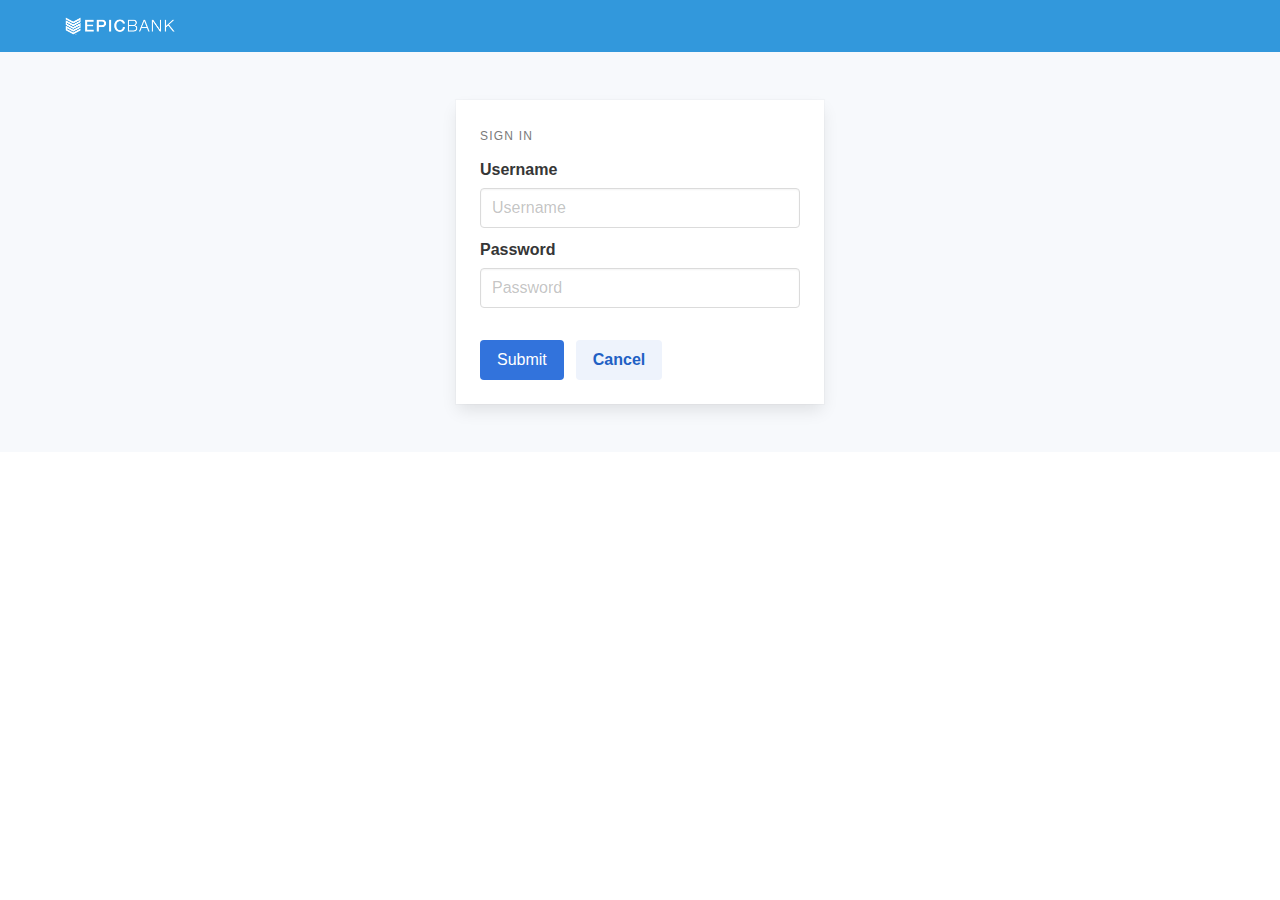
==== commit 41cd47e0: "add icons, login page, and account page" ====
--- a/index.html
+++ b/index.html
@@ -6,71 +6,92 @@
     <meta name="viewport" content="width=device-width, initial-scale=1.0">
 
     <link href="./css/reset.css" rel="stylesheet">
-    <!-- <link href="./css/bulma.css" rel="stylesheet"> -->
+    <link href="./css/bulma.css" rel="stylesheet">
     <link href="./css/kyper.css" rel="stylesheet">
     <link href="./css/helpers.css" rel="stylesheet">
     <link href="./custom.css" rel="stylesheet">
 </head>
 
 <body>
-    <div class="blur">
-        <div class="modal open scrolling first-modal">
-            <div class="modal-header">
-                <h3>Power Switch</h3>
-                <div class="close">
-                    <svg width="20" height="20" viewBox="0 0 20 20" fill="none" xmlns="http://www.w3.org/2000/svg">
-                        <path fill-rule="evenodd" clip-rule="evenodd" d="M14.8243 5.17574C15.0586 5.41005 15.0586 5.78995 14.8243 6.02426L10.8487 10L14.8243 13.9757C15.0586 14.2101 15.0586 14.5899 14.8243 14.8243C14.5899 15.0586 14.2101 15.0586 13.9757 14.8243L10 10.8487L6.02426 14.8243C5.78995 15.0586 5.41005 15.0586 5.17574 14.8243C4.94142 14.5899 4.94142 14.2101 5.17574 13.9757L9.15125 10L5.17574 6.02426C4.94142 5.78995 4.94142 5.41005 5.17574 5.17574C5.41005 4.94142 5.78995 4.94142 6.02426 5.17574L10 9.15125L13.9757 5.17574C14.2101 4.94142 14.5899 4.94142 14.8243 5.17574Z" fill="#19212C"/>
-                    </svg>                        
-                </div>
-            </div>
-            <div class="modal-body">
-                    <svg width="149" height="112" viewBox="0 0 149 112" fill="none" xmlns="http://www.w3.org/2000/svg">
-                        <g clip-path="url(#clip0)">
-                        <path fill-rule="evenodd" clip-rule="evenodd" d="M127.541 110.89C137.072 99.2975 142.787 84.5223 142.787 68.4268C142.787 31.1882 112.214 1 74.4999 1C36.7856 1 6.21271 31.1882 6.21271 68.4268C6.21271 84.5223 11.9275 99.2975 21.4585 110.89H127.541Z" fill="#F8F4F5"/>
-                        <path d="M1 110.763H148" stroke="#333333" stroke-width="3" stroke-linecap="round" stroke-linejoin="round"/>
-                        <path fill-rule="evenodd" clip-rule="evenodd" d="M114.94 78.6581H34.0605C33.7728 78.6581 33.5392 78.4275 33.5392 78.1433V40.0328C33.5392 39.7481 33.7728 39.5181 34.0605 39.5181H114.94C115.227 39.5181 115.461 39.7481 115.461 40.0328V78.1433C115.461 78.4275 115.227 78.6581 114.94 78.6581Z" stroke="#333333" stroke-width="3" stroke-linecap="round" stroke-linejoin="round"/>
-                        <path fill-rule="evenodd" clip-rule="evenodd" d="M38.8245 72.4101V45.7662C39.4 45.7662 39.867 45.3051 39.867 44.7368H109.133C109.133 45.3051 109.599 45.7662 110.175 45.7662V72.4101C109.599 72.4101 109.133 72.8713 109.133 73.4396H39.867C39.867 72.8713 39.4 72.4101 38.8245 72.4101Z" stroke="#333333" stroke-width="3" stroke-linecap="round" stroke-linejoin="round"/>
-                        <path fill-rule="evenodd" clip-rule="evenodd" d="M82.4281 59.088C82.4281 64.1322 78.8782 68.221 74.5 68.221C70.1218 68.221 66.5719 64.1322 66.5719 59.088C66.5719 54.0444 70.1218 49.9556 74.5 49.9556C78.8782 49.9556 82.4281 54.0444 82.4281 59.088Z" fill="white"/>
-                        <path fill-rule="evenodd" clip-rule="evenodd" d="M82.4281 59.088C82.4281 64.1322 78.8782 68.221 74.5 68.221C70.1218 68.221 66.5719 64.1322 66.5719 59.088C66.5719 54.0444 70.1218 49.9556 74.5 49.9556C78.8782 49.9556 82.4281 54.0444 82.4281 59.088Z" stroke="#333333" stroke-width="3" stroke-linecap="round" stroke-linejoin="round"/>
-                        <path fill-rule="evenodd" clip-rule="evenodd" d="M53.3586 59.0881C53.3586 60.5292 52.1753 61.6976 50.7163 61.6976C49.2567 61.6976 48.0734 60.5292 48.0734 59.0881C48.0734 57.6469 49.2567 56.479 50.7163 56.479C52.1753 56.479 53.3586 57.6469 53.3586 59.0881Z" stroke="#333333" stroke-width="3" stroke-linecap="round" stroke-linejoin="round"/>
-                        <path fill-rule="evenodd" clip-rule="evenodd" d="M100.926 59.0881C100.926 60.5292 99.7429 61.6976 98.2839 61.6976C96.8243 61.6976 95.641 60.5292 95.641 59.0881C95.641 57.6469 96.8243 56.479 98.2839 56.479C99.7429 56.479 100.926 57.6469 100.926 59.0881Z" stroke="#333333" stroke-width="3" stroke-linecap="round" stroke-linejoin="round"/>
-                        <path fill-rule="evenodd" clip-rule="evenodd" d="M59.4103 59.6367C59.7166 59.9396 60.2131 59.9396 60.5194 59.6367C60.8256 59.3337 60.8256 58.8426 60.5194 58.5397C60.2131 58.2368 59.7166 58.2368 59.4103 58.5397C59.1041 58.8426 59.1041 59.3337 59.4103 59.6367Z" fill="#1D1D1D"/>
-                        <path fill-rule="evenodd" clip-rule="evenodd" d="M88.4796 59.6367C88.7859 59.9396 89.2824 59.9396 89.5887 59.6367C89.8949 59.3337 89.8949 58.8426 89.5887 58.5397C89.2824 58.2368 88.7859 58.2368 88.4796 58.5397C88.1734 58.8426 88.1734 59.3337 88.4796 59.6367Z" fill="#1D1D1D"/>
-                        <path d="M74.4999 78.6582V111" stroke="#333333" stroke-width="3" stroke-linecap="round" stroke-linejoin="round"/>
-                        <path d="M85.4183 84.0483V111" stroke="#333333" stroke-width="3" stroke-linecap="round" stroke-linejoin="round"/>
-                        <path d="M96.336 95.9072V111" stroke="#333333" stroke-width="3" stroke-linecap="round" stroke-linejoin="round"/>
-                        <path d="M63.5818 84.0483V111" stroke="#333333" stroke-width="3" stroke-linecap="round" stroke-linejoin="round"/>
-                        <path d="M52.6639 95.9072V111" stroke="#333333" stroke-width="3" stroke-linecap="round" stroke-linejoin="round"/>
-                        <path d="M47.2047 101.297L52.664 95.9067L58.1223 101.297" stroke="#333333" stroke-width="3" stroke-linecap="round" stroke-linejoin="round"/>
-                        <path d="M58.1226 89.4384L63.5819 84.0479L69.0408 89.4384" stroke="#333333" stroke-width="3" stroke-linecap="round" stroke-linejoin="round"/>
-                        <path d="M90.8776 101.297L96.3364 95.9067L101.795 101.297" stroke="#333333" stroke-width="3" stroke-linecap="round" stroke-linejoin="round"/>
-                        <path d="M79.9592 89.4384L85.4185 84.0479L90.8773 89.4384" stroke="#333333" stroke-width="3" stroke-linecap="round" stroke-linejoin="round"/>
-                        <path fill-rule="evenodd" clip-rule="evenodd" d="M95.781 93.2216C96.0873 93.5245 96.5838 93.5245 96.8901 93.2216C97.1963 92.9187 97.1963 92.4276 96.8901 92.1247C96.5838 91.8217 96.0873 91.8217 95.781 92.1247C95.4748 92.4276 95.4748 92.9187 95.781 93.2216Z" fill="#1D1D1D"/>
-                        <path fill-rule="evenodd" clip-rule="evenodd" d="M95.781 88.9091C96.0873 89.212 96.5838 89.212 96.8901 88.9091C97.1963 88.6062 97.1963 88.1151 96.8901 87.8121C96.5838 87.5092 96.0873 87.5092 95.781 87.8121C95.4748 88.1151 95.4748 88.6062 95.781 88.9091Z" fill="#1D1D1D"/>
-                        <path fill-rule="evenodd" clip-rule="evenodd" d="M95.781 84.5966C96.0873 84.8995 96.5838 84.8995 96.8901 84.5966C97.1963 84.2937 97.1963 83.8026 96.8901 83.4996C96.5838 83.1967 96.0873 83.1967 95.781 83.4996C95.4748 83.8026 95.4748 84.2937 95.781 84.5966Z" fill="#1D1D1D"/>
-                        <path fill-rule="evenodd" clip-rule="evenodd" d="M52.1089 93.2216C52.4152 93.5245 52.9117 93.5245 53.2179 93.2216C53.5242 92.9187 53.5242 92.4276 53.2179 92.1247C52.9117 91.8217 52.4152 91.8217 52.1089 92.1247C51.8026 92.4276 51.8026 92.9187 52.1089 93.2216Z" fill="#1D1D1D"/>
-                        <path fill-rule="evenodd" clip-rule="evenodd" d="M52.1089 88.9091C52.4152 89.212 52.9117 89.212 53.2179 88.9091C53.5242 88.6062 53.5242 88.1151 53.2179 87.8121C52.9117 87.5092 52.4152 87.5092 52.1089 87.8121C51.8026 88.1151 51.8026 88.6062 52.1089 88.9091Z" fill="#1D1D1D"/>
-                        <path fill-rule="evenodd" clip-rule="evenodd" d="M52.1089 84.5966C52.4152 84.8995 52.9117 84.8995 53.2179 84.5966C53.5242 84.2937 53.5242 83.8026 53.2179 83.4996C52.9117 83.1967 52.4152 83.1967 52.1089 83.4996C51.8026 83.8026 51.8026 84.2937 52.1089 84.5966Z" fill="#1D1D1D"/>
-                        <path fill-rule="evenodd" clip-rule="evenodd" d="M80.9284 58.1097C80.9284 63.1774 77.3664 67.2854 72.9726 67.2854C68.5783 67.2854 65.0163 63.1774 65.0163 58.1097C65.0163 53.0425 68.5783 48.9346 72.9726 48.9346C77.3664 48.9346 80.9284 53.0425 80.9284 58.1097Z" fill="#3FA9F5" fill-opacity="0.35"/>
-                        <path fill-rule="evenodd" clip-rule="evenodd" d="M51.1226 57.4841C51.1226 58.932 49.9351 60.1053 48.4709 60.1053C47.0061 60.1053 45.8186 58.932 45.8186 57.4841C45.8186 56.0362 47.0061 54.8623 48.4709 54.8623C49.9351 54.8623 51.1226 56.0362 51.1226 57.4841Z" fill="#3FA9F5" fill-opacity="0.35"/>
-                        <path fill-rule="evenodd" clip-rule="evenodd" d="M98.8595 57.4841C98.8595 58.932 97.672 60.1053 96.2077 60.1053C94.743 60.1053 93.5555 58.932 93.5555 57.4841C93.5555 56.0362 94.743 54.8623 96.2077 54.8623C97.672 54.8623 98.8595 56.0362 98.8595 57.4841Z" fill="#3FA9F5" fill-opacity="0.35"/>
-                        </g>
-                        <defs>
-                        <clipPath id="clip0">
-                        <rect width="149" height="112" fill="white"/>
-                        </clipPath>
-                        </defs>
-                    </svg>                    
-                <h3 class="bold ta-center m-b-8">Move your paycheck over in seconds</h3>
-                <p class="ta-center">Move your employer direct deposit and recurring payments to your preferred account.</p>
-                <p class="m-t-40">By clicking Accept, you agree to our <a>terms and conditions.</a></p>
-            </div>
-            <div class="modal-footer">
-                <a href="choose-employer" class="primary-btn btn">Accept</a>
-            </div>
+<section>
+    <nav class="navbar is-info" role="navigation" aria-label="main navigation">
+        <div class="container">
+      <div class="navbar-brand">
+        <a class="navbar-item" href="https://bulma.io">
+          <img src="assets/epic/eb-logo-white.png" width="112" height="28">
+        </a>
+
+        <a role="button" class="navbar-burger burger" aria-label="menu" aria-expanded="false" data-target="navbarBasicExample">
+          <span aria-hidden="true"></span>
+          <span aria-hidden="true"></span>
+          <span aria-hidden="true"></span>
+        </a>
+      </div>
+
+      <div id="navbarBasicExample" class="navbar-menu">
+        <div class="navbar-start">
+
+        </div>
+
+    <div class="navbar-end">
+      <div class="navbar-item">
+
+      </div>
+    </div>
+  </div>
+</div>
+</nav>
+</section>
+
+<section class="section">
+    <div class="container">
+        <div class="columns">
+            <div class="column is-4">
+
+ 
+</div>
+<div class="column is-4">
+<div class="card">
+
+  <div class="card-content">
+    <p class="menu-label">
+    Sign In
+  </p>
+<div class="field">
+  <label class="label">Username</label>
+  <div class="control">
+    <input class="input" type="text" placeholder="Username">
+  </div>
+</div>
+<div class="field">
+    <label class="label">Password</label>
+  <div class="control">
+    <input class="input" type="text" placeholder="Password">
+  </div>
+</div>
+<br>
+<div class="field is-grouped">
+  <div class="control">
+    <a class="button is-link" href="account/index.html">Submit</a>
+  </div>
+  <div class="control">
+    <button class="button is-link is-light">Cancel</button>
+  </div>
+</div>
+
+</div>              
+</div>
+</div>
+
+
+<div class="column is-4">
+
+
+
         </div>
     </div>
-   
+   </div>
+</section>
     <script src="https://code.jquery.com/jquery-3.4.1.js"
         integrity="sha256-WpOohJOqMqqyKL9FccASB9O0KwACQJpFTUBLTYOVvVU=" crossorigin="anonymous"></script>
     <script src="./main.js"></script>
--- a/css/kyper.css
+++ b/css/kyper.css
@@ -1,21 +1,15 @@
 @font-face {
   font-family: 'Proxima Nova', sans-serif;
   font-weight: 400;
-  src: url(/fonts/ProximaNova-Reg.otf);
-}
-
+  src: url(/fonts/ProximaNova-Reg.otf); }
 @font-face {
   font-family: 'Proxima Nova', sans-serif;
   font-weight: 700;
-  src: url(/fonts/ProximaNova-Sbold.otf);
-}
-
+  src: url(/fonts/ProximaNova-Sbold.otf); }
 @font-face {
   font-family: 'Proxima Nova', sans-serif;
   font-weight: 900;
-  src: url(/fonts/ProximaNova-Bold.otf);
-}
-
+  src: url(/fonts/ProximaNova-Bold.otf); }
 /** h1 **/
 /** h2 **/
 /** h3 **/
@@ -29,247 +23,173 @@
 /** tiny-bold-upper **/
 /** tiny-upper **/
 div, p, a, input, textarea, label, button, h1, h2, h3, li {
-  color: #19212C;
-}
+  color: #19212C; }
 
 .color-primary {
-  color: #2F73DA;
-}
+  color: #2F73DA; }
 
 .color-secondary {
-  color: #657285;
-}
+  color: #657285; }
 
 div, p, a, input, textarea, label, button, li {
   font-family: "Proxima Nova", sans-serif;
   font-size: 16px;
   line-height: 20px;
-  font-weight: 400;
-}
+  font-weight: 400; }
 
 h1, h2, h3 {
   margin: 0;
-  padding: 0;
-}
+  padding: 0; }
 
 h1, .h1 {
   font-family: "Proxima Nova", sans-serif;
   font-size: 36px;
   line-height: 44px;
-  font-weight: 700;
-}
+  font-weight: 700; }
 
 h2, .h2 {
   font-family: "Proxima Nova", sans-serif;
   font-size: 24px;
   line-height: 32px;
-  font-weight: 700;
-}
+  font-weight: 700; }
 
 h3, .h3 {
   font-family: "Proxima Nova", sans-serif;
   font-size: 20px;
   line-height: 24px;
-  font-weight: 700;
-}
+  font-weight: 700; }
 
 .paragraph, p {
   font-family: "Proxima Nova", sans-serif;
   font-size: 16px;
   line-height: 24px;
-  font-weight: 400;
-}
+  font-weight: 400; }
 
 .paragraph-small {
   font-family: "Proxima Nova", sans-serif;
   font-size: 14px;
   line-height: 20px;
-  font-weight: 400;
-}
+  font-weight: 400; }
 
 .small {
   font-family: "Proxima Nova", sans-serif;
   font-size: 14px;
   line-height: 16px;
-  font-weight: 400;
-}
+  font-weight: 400; }
 
 .x-small {
   font-family: "Proxima Nova", sans-serif;
   font-size: 12px;
   line-height: 16px;
-  font-weight: 400;
-}
+  font-weight: 400; }
 
 .tiny {
   font-family: "Proxima Nova", sans-serif;
   font-size: 10px;
   line-height: 12px;
-  font-weight: 400;
-}
+  font-weight: 400; }
 
 .bold {
-  font-weight: 600;
-}
+  font-weight: 600; }
 
 body {
-  overflow-x: hidden;
-}
+  overflow-x: hidden; }
 
 div, button {
-  -webkit-box-sizing: border-box;
-          box-sizing: border-box;
-}
+  box-sizing: border-box; }
 
 .spacer {
   width: 100%;
-  height: 16px;
-}
+  height: 16px; }
 
 .ta-center {
-  text-align: center;
-}
+  text-align: center; }
 
 a, .link {
   color: #2F73DA;
-  -webkit-transition: all 350ms cubic-bezier(0.475, 0.425, 0, 0.995);
   transition: all 350ms cubic-bezier(0.475, 0.425, 0, 0.995);
   text-decoration: none;
   cursor: pointer;
   position: relative;
-  -webkit-box-sizing: border-box;
-          box-sizing: border-box;
-  border-bottom: 1px solid transparent;
-}
-
-a:hover, .link:hover {
-  color: #165ECC;
-}
-
-a:focus, a:hover, .link:focus, .link:hover {
-  outline: none;
-  color: #165ECC;
-  background: #EAF1FB;
-  border-bottom: 1px solid #165ECC;
-}
-
-a.icon-link, .link.icon-link {
-  display: -webkit-inline-box;
-  display: -ms-inline-flexbox;
-  display: inline-flex;
-  -webkit-box-align: center;
-      -ms-flex-align: center;
-          align-items: center;
-}
-
-a.icon-link svg, .link.icon-link svg {
-  margin-right: 8px;
-  width: 16px;
-  height: 16px;
-}
+  box-sizing: border-box;
+  border-bottom: 1px solid transparent; }
+  a:hover, .link:hover {
+    color: #165ECC; }
+  a:focus, a:hover, .link:focus, .link:hover {
+    outline: none;
+    color: #165ECC;
+    background: #EAF1FB;
+    border-bottom: 1px solid #165ECC; }
+  a.icon-link, .link.icon-link {
+    display: inline-flex;
+    align-items: center; }
+    a.icon-link svg, .link.icon-link svg {
+      margin-right: 8px;
+      width: 16px;
+      height: 16px; }
 
 button, .neutral-btn, .btn {
   background: #ffffff;
   border: 1px solid #E2E8F0;
   color: #2F73DA;
-  -webkit-transition: all 350ms cubic-bezier(0.475, 0.425, 0, 0.995);
   transition: all 350ms cubic-bezier(0.475, 0.425, 0, 0.995);
   border: 1px solid #E2E8F0;
   cursor: pointer;
   border-radius: 4px;
   padding: 12px;
   font-weight: 600;
-  display: -webkit-box;
-  display: -ms-flexbox;
   display: flex;
-  -webkit-box-align: center;
-      -ms-flex-align: center;
-          align-items: center;
-  -webkit-box-pack: center;
-      -ms-flex-pack: center;
-          justify-content: center;
-  height: 44px;
-}
-
-button:hover, .neutral-btn:hover, .btn:hover {
-  background: #ffffff;
-  border: 1px solid #165ECC;
-  color: #165ECC;
-}
-
-button:focus, .neutral-btn:focus, .btn:focus {
-  outline: -webkit-focus-ring-color auto 2px;
-}
-
-button.icon-btn, .neutral-btn.icon-btn, .btn.icon-btn {
-  display: -webkit-box;
-  display: -ms-flexbox;
-  display: flex;
-  -webkit-box-align: center;
-      -ms-flex-align: center;
-          align-items: center;
-}
-
-button.icon-btn svg, .neutral-btn.icon-btn svg, .btn.icon-btn svg {
-  margin-right: 8px;
-}
-
-button.icon-btn.right svg, .neutral-btn.icon-btn.right svg, .btn.icon-btn.right svg {
-  margin: 0;
-  margin-left: 8px;
-}
-
-button.primary-btn, .neutral-btn.primary-btn, .btn.primary-btn {
-  background: #2F73DA;
-  border: 1px solid #2F73DA;
-  color: #ffffff;
-}
-
-button.primary-btn:hover, .neutral-btn.primary-btn:hover, .btn.primary-btn:hover {
-  background: #165ECC;
-  border: 1px solid #165ECC;
-}
-
-button.transparent-btn, .neutral-btn.transparent-btn, .btn.transparent-btn {
-  background: transparent;
-  color: #2F73DA;
-  border-color: transparent;
-}
-
-button.transparent-btn:hover, .neutral-btn.transparent-btn:hover, .btn.transparent-btn:hover {
-  background: #EAF1FB;
-}
+  align-items: center;
+  justify-content: center;
+  height: 44px; }
+  button:hover, .neutral-btn:hover, .btn:hover {
+    background: #ffffff;
+    border: 1px solid #165ECC;
+    color: #165ECC; }
+  button:focus, .neutral-btn:focus, .btn:focus {
+    outline: -webkit-focus-ring-color auto 2px; }
+  button.icon-btn, .neutral-btn.icon-btn, .btn.icon-btn {
+    display: flex;
+    align-items: center; }
+    button.icon-btn svg, .neutral-btn.icon-btn svg, .btn.icon-btn svg {
+      margin-right: 8px; }
+    button.icon-btn.right svg, .neutral-btn.icon-btn.right svg, .btn.icon-btn.right svg {
+      margin: 0;
+      margin-left: 8px; }
+  button.primary-btn, .neutral-btn.primary-btn, .btn.primary-btn {
+    background: #2F73DA;
+    border: 1px solid #2F73DA;
+    color: #ffffff; }
+    button.primary-btn:hover, .neutral-btn.primary-btn:hover, .btn.primary-btn:hover {
+      background: #165ECC;
+      border: 1px solid #165ECC; }
+  button.transparent-btn, .neutral-btn.transparent-btn, .btn.transparent-btn {
+    background: transparent;
+    color: #2F73DA;
+    border-color: transparent; }
+    button.transparent-btn:hover, .neutral-btn.transparent-btn:hover, .btn.transparent-btn:hover {
+      background: #EAF1FB; }
 
 .drawer {
   position: absolute;
   display: none;
   right: -400px;
   top: 0;
-  -webkit-transition: all 350ms cubic-bezier(0.475, 0.425, 0, 0.995);
   transition: all 350ms cubic-bezier(0.475, 0.425, 0, 0.995);
   width: 400px;
   height: 100vh;
   background: #ffffff;
   padding: 32px 24px 24px;
-  -webkit-box-shadow: 0px 3px 8px rgba(87, 102, 117, 0.15);
-          box-shadow: 0px 3px 8px rgba(87, 102, 117, 0.15);
-}
-
-.drawer.open {
-  right: 0;
-}
-
-.drawer .close {
-  float: right;
-  -webkit-transform: translate(4px, -16px);
-          transform: translate(4px, -16px);
-  cursor: pointer;
-}
-
-.drawer .close svg {
-  width: 24px;
-  height: 24px;
-}
+  box-shadow: 0px 3px 8px rgba(87, 102, 117, 0.15); }
+  .drawer.open {
+    right: 0; }
+  .drawer .close {
+    float: right;
+    transform: translate(4px, -16px);
+    cursor: pointer; }
+    .drawer .close svg {
+      width: 24px;
+      height: 24px; }
 
 .modal {
   max-width: 500px;
@@ -278,180 +198,107 @@
   position: fixed;
   top: 50%;
   left: 50%;
-  -webkit-transform: translate(-50%, -40%);
-          transform: translate(-50%, -40%);
-  -webkit-box-shadow: 0px 10px 20px rgba(87, 102, 117, 0.16);
-          box-shadow: 0px 10px 20px rgba(87, 102, 117, 0.16);
+  transform: translate(-50%, -40%);
+  box-shadow: 0px 10px 20px rgba(87, 102, 117, 0.16);
   z-index: 2;
   visibility: hidden;
   opacity: 0;
   pointer-events: none;
-  -webkit-transition: all 350ms cubic-bezier(0.475, 0.425, 0, 0.995);
   transition: all 350ms cubic-bezier(0.475, 0.425, 0, 0.995);
-  border-radius: 4px;
-}
-
-@media (max-width: 500px) {
-  .modal {
-    top: unset;
-    left: unset;
-    width: 100%;
-    bottom: -825px;
+  border-radius: 4px; }
+  @media (max-width: 500px) {
+    .modal {
+      top: unset;
+      left: unset;
+      width: 100%;
+      bottom: -825px;
+      visibility: visible;
+      opacity: 1;
+      pointer-events: auto;
+      max-width: unset;
+      border-radius: 0;
+      border-top-left-radius: 16px;
+      border-top-right-radius: 16px;
+      transform: none;
+      max-height: 600px; }
+      .modal .close {
+        border-radius: 100% !important; } }
+  .modal.open {
     visibility: visible;
     opacity: 1;
     pointer-events: auto;
-    max-width: unset;
-    border-radius: 0;
-    border-top-left-radius: 16px;
-    border-top-right-radius: 16px;
-    -webkit-transform: none;
-            transform: none;
-    max-height: 600px;
-  }
-  .modal .close {
-    border-radius: 100% !important;
-  }
-}
-
-.modal.open {
-  visibility: visible;
-  opacity: 1;
-  pointer-events: auto;
-  -webkit-transform: translate(-50%, -50%);
-          transform: translate(-50%, -50%);
-}
-
-@media (max-width: 500px) {
-  .modal.open {
-    -webkit-transform: none;
-            transform: none;
-    bottom: 0;
-  }
-}
-
-.modal.scrolling .modal-header {
-  border-bottom: 1px solid #E2E8F0;
-}
-
-.modal.scrolling .modal-footer {
-  border-top: 1px solid #E2E8F0;
-}
-
-.modal .modal-header {
-  width: 100%;
-  display: -webkit-box;
-  display: -ms-flexbox;
-  display: flex;
-  -webkit-box-align: center;
-      -ms-flex-align: center;
-          align-items: center;
-  -webkit-box-pack: justify;
-      -ms-flex-pack: justify;
-          justify-content: space-between;
-  padding: 24px;
-}
-
-.modal .modal-header .close {
-  display: -webkit-box;
-  display: -ms-flexbox;
-  display: flex;
-  -webkit-box-align: start;
-      -ms-flex-align: start;
-          align-items: flex-start;
-  -webkit-box-pack: center;
-      -ms-flex-pack: center;
-          justify-content: center;
-  width: 24px;
-  height: 24px;
-  cursor: pointer;
-  border-radius: 4px;
-  background: #EDF1F7;
-  -webkit-transition: all 350ms cubic-bezier(0.475, 0.425, 0, 0.995);
-  transition: all 350ms cubic-bezier(0.475, 0.425, 0, 0.995);
-  -webkit-transform: translate(4px, -4px);
-          transform: translate(4px, -4px);
-}
-
-.modal .modal-header .close:hover {
-  background: #E2E8F0;
-}
-
-.modal .modal-header .close svg {
-  width: 24px;
-  height: 24px;
-}
-
-.modal .modal-body {
-  padding: 0 24px 24px;
-  margin-bottom: 44px;
-  height: auto;
-  overflow: auto;
-  z-index: 1;
-}
-
-@media (min-width: 500px) {
+    transform: translate(-50%, -50%); }
+    @media (max-width: 500px) {
+      .modal.open {
+        transform: none;
+        bottom: 0; } }
+  .modal.scrolling .modal-header {
+    border-bottom: 1px solid #E2E8F0; }
+  .modal.scrolling .modal-footer {
+    border-top: 1px solid #E2E8F0; }
+  .modal .modal-header {
+    width: 100%;
+    display: flex;
+    align-items: center;
+    justify-content: space-between;
+    padding: 24px; }
+    .modal .modal-header .close {
+      display: flex;
+      align-items: flex-start;
+      justify-content: center;
+      width: 24px;
+      height: 24px;
+      cursor: pointer;
+      border-radius: 4px;
+      background: #EDF1F7;
+      transition: all 350ms cubic-bezier(0.475, 0.425, 0, 0.995);
+      transform: translate(4px, -4px); }
+      .modal .modal-header .close:hover {
+        background: #E2E8F0; }
+      .modal .modal-header .close svg {
+        width: 24px;
+        height: 24px; }
   .modal .modal-body {
-    margin-bottom: 0;
-    padding: 0 24px;
-  }
-}
-
-.modal .modal-footer {
-  display: -webkit-box;
-  display: -ms-flexbox;
-  display: flex;
-  z-index: 2;
-  position: absolute;
-  width: 100%;
-  -webkit-transform: translateY(-44px);
-          transform: translateY(-44px);
-}
-
-@media (min-width: 500px) {
+    padding: 0 24px 24px;
+    margin-bottom: 44px;
+    height: auto;
+    overflow: auto;
+    z-index: 1; }
+    @media (min-width: 500px) {
+      .modal .modal-body {
+        margin-bottom: 0;
+        padding: 0 24px; } }
   .modal .modal-footer {
-    -webkit-box-pack: end;
-        -ms-flex-pack: end;
-            justify-content: flex-end;
-    padding: 16px 24px 24px;
-    position: relative;
-    -webkit-transform: none;
-            transform: none;
-  }
-}
-
-.modal .modal-footer > a, .modal .modal-footer > button {
-  width: 50%;
-}
-
-@media (min-width: 500px) {
-  .modal .modal-footer > a, .modal .modal-footer > button {
-    width: unset;
-    margin-right: 8px;
-  }
-}
-
-.modal .modal-footer > a:first-of-type, .modal .modal-footer > button:first-of-type {
-  border-radius: 0;
-  border-bottom-left-radius: 4px;
-}
-
-@media (min-width: 500px) {
-  .modal .modal-footer > a:first-of-type, .modal .modal-footer > button:first-of-type {
-    border-radius: 4px;
-  }
-}
-
-.modal .modal-footer > a:last-of-type, .modal .modal-footer > button:last-of-type {
-  border-radius: 0;
-  border-bottom-right-radius: 4px;
-}
-
-@media (min-width: 500px) {
-  .modal .modal-footer > a:last-of-type, .modal .modal-footer > button:last-of-type {
-    border-radius: 4px;
-    margin: 0;
-  }
-}
+    display: flex;
+    z-index: 2;
+    position: absolute;
+    width: 100%;
+    transform: translateY(-44px); }
+    @media (min-width: 500px) {
+      .modal .modal-footer {
+        justify-content: flex-end;
+        padding: 16px 24px 24px;
+        position: relative;
+        transform: none; } }
+    .modal .modal-footer > a, .modal .modal-footer > button {
+      width: 50%; }
+      @media (min-width: 500px) {
+        .modal .modal-footer > a, .modal .modal-footer > button {
+          width: unset;
+          margin-right: 8px; } }
+      .modal .modal-footer > a:first-of-type, .modal .modal-footer > button:first-of-type {
+        border-radius: 0;
+        border-bottom-left-radius: 4px; }
+        @media (min-width: 500px) {
+          .modal .modal-footer > a:first-of-type, .modal .modal-footer > button:first-of-type {
+            border-radius: 4px; } }
+      .modal .modal-footer > a:last-of-type, .modal .modal-footer > button:last-of-type {
+        border-radius: 0;
+        border-bottom-right-radius: 4px; }
+        @media (min-width: 500px) {
+          .modal .modal-footer > a:last-of-type, .modal .modal-footer > button:last-of-type {
+            border-radius: 4px;
+            margin: 0; } }
 
 .modal.draggable:before {
   content: "";
@@ -462,15 +309,10 @@
   position: absolute;
   top: -12px;
   left: 50%;
-  -webkit-transform: translateX(-50%);
-          transform: translateX(-50%);
-}
-
-@media (min-width: 500px) {
-  .modal.draggable:before {
-    display: none;
-  }
-}
+  transform: translateX(-50%); }
+  @media (min-width: 500px) {
+    .modal.draggable:before {
+      display: none; } }
 
 .scrim {
   position: fixed;
@@ -483,204 +325,126 @@
   visibility: hidden;
   opacity: 0;
   pointer-events: none;
-  -webkit-transition: all 350ms cubic-bezier(0.475, 0.425, 0, 0.995);
   transition: all 350ms cubic-bezier(0.475, 0.425, 0, 0.995);
-  cursor: pointer;
-}
-
-.scrim.open {
-  visibility: visible;
-  opacity: 1;
-  pointer-events: auto;
-}
+  cursor: pointer; }
+  .scrim.open {
+    visibility: visible;
+    opacity: 1;
+    pointer-events: auto; }
 
 .input-wrapper.disabled label {
-  color: #657285;
-}
-
+  color: #657285; }
 .input-wrapper.disabled input[type="text"] {
   opacity: .55;
   cursor: not-allowed;
-  pointer-events: none;
-}
-
+  pointer-events: none; }
 .input-wrapper.error input[type="text"] {
   background: #ffffff !important;
-  border-color: #DC2346 !important;
-}
-
+  border-color: #DC2346 !important; }
 .input-wrapper.error .help-text {
   color: #DC2346;
-  display: -webkit-box;
-  display: -ms-flexbox;
-  display: flex;
-}
-
+  display: flex; }
 .input-wrapper.show-help .help-text {
-  display: -webkit-box;
-  display: -ms-flexbox;
-  display: flex;
-}
-
+  display: flex; }
 .input-wrapper label {
   display: block;
   margin-bottom: 4px;
-  color: #454F5E;
-}
-
+  color: #454F5E; }
 .input-wrapper input[type="text"] {
   font-size: 16px;
   padding: 12px 16px;
   border: 1px solid #CBD3DF;
   border-radius: 4px;
-  -webkit-transition: all 350ms cubic-bezier(0.475, 0.425, 0, 0.995);
   transition: all 350ms cubic-bezier(0.475, 0.425, 0, 0.995);
   background: #F7F9FC;
-  -webkit-box-sizing: border-box;
-          box-sizing: border-box;
+  box-sizing: border-box;
   height: 44px;
-  width: 100%;
-}
-
-.input-wrapper input[type="text"]:hover {
-  border-color: #657285;
-}
-
-.input-wrapper input[type="text"]:focus {
-  outline: none;
-  border-color: #2F73DA;
-  background: #ffffff;
-}
-
+  width: 100%; }
+  .input-wrapper input[type="text"]:hover {
+    border-color: #657285; }
+  .input-wrapper input[type="text"]:focus {
+    outline: none;
+    border-color: #2F73DA;
+    background: #ffffff; }
 .input-wrapper .help-text {
-  display: -webkit-box;
-  display: -ms-flexbox;
   display: flex;
-  -webkit-box-align: center;
-      -ms-flex-align: center;
-          align-items: center;
+  align-items: center;
   margin-top: 4px;
   color: #454F5E;
-  display: none;
-}
-
-.input-wrapper .help-text svg {
-  margin-right: 8px;
-}
+  display: none; }
+  .input-wrapper .help-text svg {
+    margin-right: 8px; }
 
 .dropdown {
   position: relative;
-  width: 300px;
-}
-
-.dropdown.open .dropdown-toggle {
-  outline: none;
-  border-color: #2F73DA;
-  background: #ffffff;
-}
-
-.dropdown.open .dropdown-toggle .caret {
-  -webkit-transform: rotate(180deg);
-          transform: rotate(180deg);
-}
-
-.dropdown.open .dropdown-menu {
-  opacity: 1;
-  visibility: visible;
-  pointer-events: auto;
-  top: calc(100% + 4px);
-}
-
-.dropdown label {
-  display: block;
-  margin-bottom: 4px;
-  color: #454F5E;
-}
-
-.dropdown .dropdown-toggle {
-  font-size: 16px;
-  padding: 12px 16px;
-  border: 1px solid #CBD3DF;
-  border-radius: 4px;
-  -webkit-transition: all 350ms cubic-bezier(0.475, 0.425, 0, 0.995);
-  transition: all 350ms cubic-bezier(0.475, 0.425, 0, 0.995);
-  background: #F7F9FC;
-  width: 100%;
-  display: -webkit-box;
-  display: -ms-flexbox;
-  display: flex;
-  -webkit-box-pack: justify;
-      -ms-flex-pack: justify;
-          justify-content: space-between;
-  -webkit-box-align: center;
-      -ms-flex-align: center;
-          align-items: center;
-  font-weight: 400;
-  color: #19212C;
-}
-
-.dropdown .dropdown-toggle .toggle-label {
-  white-space: nowrap;
-  overflow: hidden;
-  text-overflow: ellipsis;
-  text-align: left;
-}
-
-.dropdown .dropdown-toggle:hover {
-  border-color: #657285;
-}
-
-.dropdown .dropdown-toggle:focus {
-  outline: none;
-  border-color: #2F73DA;
-  background: #ffffff;
-}
-
-.dropdown .dropdown-toggle .caret {
-  -webkit-transition: all 350ms cubic-bezier(0.475, 0.425, 0, 0.995);
-  transition: all 350ms cubic-bezier(0.475, 0.425, 0, 0.995);
-}
-
-.dropdown .dropdown-menu {
-  background: #ffffff;
-  -webkit-box-shadow: 0px 3px 8px rgba(87, 102, 117, 0.15);
-          box-shadow: 0px 3px 8px rgba(87, 102, 117, 0.15);
-  position: absolute;
-  width: 100%;
-  -webkit-transition: cubic-bezier(0.475, 0.425, 0, 0.995) 500ms all;
-  transition: cubic-bezier(0.475, 0.425, 0, 0.995) 500ms all;
-  opacity: 0;
-  visibility: hidden;
-  pointer-events: none;
-  top: 100%;
-  z-index: 200;
-}
-
-.dropdown .dropdown-menu .dropdown-item {
-  padding: 4px 4px 0 4px;
-  cursor: pointer;
-}
-
-.dropdown .dropdown-menu .dropdown-item:last-child {
-  padding: 4px;
-}
-
-.dropdown .dropdown-menu .dropdown-item:hover .item-inner {
-  background: #F7F9FC;
-}
-
-.dropdown .dropdown-menu .dropdown-item.active .item-inner {
-  color: #165ECC;
-  background-color: #EAF1FB;
-}
-
-.dropdown .dropdown-menu .dropdown-item .item-inner {
-  padding: 12px 8px;
-  -webkit-transition: all 350ms cubic-bezier(0.475, 0.425, 0, 0.995);
-  transition: all 350ms cubic-bezier(0.475, 0.425, 0, 0.995);
-  border-radius: 4px;
-  pointer-events: none;
-}
+  width: 300px; }
+  .dropdown.open .dropdown-toggle {
+    outline: none;
+    border-color: #2F73DA;
+    background: #ffffff; }
+    .dropdown.open .dropdown-toggle .caret {
+      transform: rotate(180deg); }
+  .dropdown.open .dropdown-menu {
+    opacity: 1;
+    visibility: visible;
+    pointer-events: auto;
+    top: calc(100% + 4px); }
+  .dropdown label {
+    display: block;
+    margin-bottom: 4px;
+    color: #454F5E; }
+  .dropdown .dropdown-toggle {
+    font-size: 16px;
+    padding: 12px 16px;
+    border: 1px solid #CBD3DF;
+    border-radius: 4px;
+    transition: all 350ms cubic-bezier(0.475, 0.425, 0, 0.995);
+    background: #F7F9FC;
+    width: 100%;
+    display: flex;
+    justify-content: space-between;
+    align-items: center;
+    font-weight: 400;
+    color: #19212C; }
+    .dropdown .dropdown-toggle .toggle-label {
+      white-space: nowrap;
+      overflow: hidden;
+      text-overflow: ellipsis;
+      text-align: left; }
+    .dropdown .dropdown-toggle:hover {
+      border-color: #657285; }
+    .dropdown .dropdown-toggle:focus {
+      outline: none;
+      border-color: #2F73DA;
+      background: #ffffff; }
+    .dropdown .dropdown-toggle .caret {
+      transition: all 350ms cubic-bezier(0.475, 0.425, 0, 0.995); }
+  .dropdown .dropdown-menu {
+    background: #ffffff;
+    box-shadow: 0px 3px 8px rgba(87, 102, 117, 0.15);
+    position: absolute;
+    width: 100%;
+    transition: cubic-bezier(0.475, 0.425, 0, 0.995) 500ms all;
+    opacity: 0;
+    visibility: hidden;
+    pointer-events: none;
+    top: 100%;
+    z-index: 200; }
+    .dropdown .dropdown-menu .dropdown-item {
+      padding: 4px 4px 0 4px;
+      cursor: pointer; }
+      .dropdown .dropdown-menu .dropdown-item:last-child {
+        padding: 4px; }
+      .dropdown .dropdown-menu .dropdown-item:hover .item-inner {
+        background: #F7F9FC; }
+      .dropdown .dropdown-menu .dropdown-item.active .item-inner {
+        color: #165ECC;
+        background-color: #EAF1FB; }
+      .dropdown .dropdown-menu .dropdown-item .item-inner {
+        padding: 12px 8px;
+        transition: all 350ms cubic-bezier(0.475, 0.425, 0, 0.995);
+        border-radius: 4px;
+        pointer-events: none; }
 
 .dd-scrim {
   position: fixed;
@@ -693,100 +457,57 @@
   visibility: hidden;
   opacity: 0;
   pointer-events: none;
-  -webkit-transition: all 350ms cubic-bezier(0.475, 0.425, 0, 0.995);
-  transition: all 350ms cubic-bezier(0.475, 0.425, 0, 0.995);
-}
-
-.dd-scrim.open {
-  visibility: visible;
-  opacity: 1;
-  pointer-events: auto;
-}
+  transition: all 350ms cubic-bezier(0.475, 0.425, 0, 0.995); }
+  .dd-scrim.open {
+    visibility: visible;
+    opacity: 1;
+    pointer-events: auto; }
 
 textarea {
   padding: 12px;
   font-size: 16px;
-  min-height: 96px;
-}
+  min-height: 96px; }
 
 .search-bar {
-  display: -webkit-box;
-  display: -ms-flexbox;
+  display: flex; }
+  .search-bar:hover .search-icon {
+    border-color: #657285; }
+  .search-bar input[type="text"] {
+    border-right: none;
+    border-radius: 0;
+    border-top-left-radius: 4px;
+    border-bottom-left-radius: 4px;
+    flex: 1; }
+    .search-bar input[type="text"]:hover {
+      border-color: #657285; }
+    .search-bar input[type="text"]:focus + .search-icon {
+      border-color: #2F73DA;
+      background-color: #ffffff; }
+  .search-bar .search-icon {
+    display: flex;
+    align-items: center;
+    justify-content: center;
+    background: #F7F9FC;
+    border: 1px solid #CBD3DF;
+    border-left: none;
+    border-top-right-radius: 4px;
+    border-bottom-right-radius: 4px;
+    padding: 12px;
+    height: 44px;
+    transition: all 350ms cubic-bezier(0.475, 0.425, 0, 0.995); }
+
+.form-wrapper .form-row {
   display: flex;
-}
-
-.search-bar:hover .search-icon {
-  border-color: #657285;
-}
-
-.search-bar input[type="text"] {
-  border-right: none;
-  border-radius: 0;
-  border-top-left-radius: 4px;
-  border-bottom-left-radius: 4px;
-  -webkit-box-flex: 1;
-      -ms-flex: 1;
-          flex: 1;
-}
-
-.search-bar input[type="text"]:hover {
-  border-color: #657285;
-}
-
-.search-bar input[type="text"]:focus + .search-icon {
-  border-color: #2F73DA;
-  background-color: #ffffff;
-}
-
-.search-bar .search-icon {
-  display: -webkit-box;
-  display: -ms-flexbox;
-  display: flex;
-  -webkit-box-align: center;
-      -ms-flex-align: center;
-          align-items: center;
-  -webkit-box-pack: center;
-      -ms-flex-pack: center;
-          justify-content: center;
-  background: #F7F9FC;
-  border: 1px solid #CBD3DF;
-  border-left: none;
-  border-top-right-radius: 4px;
-  border-bottom-right-radius: 4px;
-  padding: 12px;
-  height: 44px;
-  -webkit-transition: all 350ms cubic-bezier(0.475, 0.425, 0, 0.995);
-  transition: all 350ms cubic-bezier(0.475, 0.425, 0, 0.995);
-}
-
-.form-wrapper .form-row {
-  display: -webkit-box;
-  display: -ms-flexbox;
-  display: flex;
-  -webkit-box-align: start;
-      -ms-flex-align: start;
-          align-items: flex-start;
-  margin-bottom: 16px;
-}
-
-.form-wrapper .form-row:last-child {
-  margin-bottom: 0;
-}
-
-.form-wrapper .form-row > div {
-  -webkit-box-flex: 1;
-      -ms-flex: 1;
-          flex: 1;
-  margin: 0 0 0 16px;
-}
-
-.form-wrapper .form-row > div:first-child {
-  margin: 0;
-}
-
-.form-wrapper .form-row > div.street, .form-wrapper .form-row > div.city {
-  -webkit-box-flex: 2;
-      -ms-flex: 2;
-          flex: 2;
-}
-/*# sourceMappingURL=kyper.css.map */+  align-items: flex-start;
+  margin-bottom: 16px; }
+  .form-wrapper .form-row:last-child {
+    margin-bottom: 0; }
+  .form-wrapper .form-row > div {
+    flex: 1;
+    margin: 0 0 0 16px; }
+    .form-wrapper .form-row > div:first-child {
+      margin: 0; }
+    .form-wrapper .form-row > div.street, .form-wrapper .form-row > div.city {
+      flex: 2; }
+
+/*# sourceMappingURL=kyper.css.map */
--- a/css/helpers.css
+++ b/css/helpers.css
@@ -1,374 +1,287 @@
 .ta-right {
-  text-align: right;
-}
+  text-align: right; }
 
 .ta-center {
-  text-align: center;
-}
+  text-align: center; }
 
 .mobile-show {
-  display: none !important;
-}
+  display: none !important; }
 
 @media (max-width: 990px) {
   .hide-990 {
-    display: none !important;
-  }
-}
-
+    display: none !important; } }
 @media (max-width: 768px) {
   .mobile-show {
-    display: inherit !important;
-  }
+    display: inherit !important; }
+
   .mobile-hide {
-    display: none !important;
-  }
-}
-
+    display: none !important; } }
 .w-100 {
   width: 100%;
-  max-width: none;
-}
+  max-width: none; }
 
 .truncate {
   white-space: nowrap;
   overflow: hidden;
-  text-overflow: ellipsis;
-}
+  text-overflow: ellipsis; }
 
 .hide {
-  display: none;
-}
+  display: none; }
 
 .pointer {
-  cursor: pointer;
-}
+  cursor: pointer; }
 
 .bg-img {
   background-repeat: no-repeat;
   background-size: cover;
-  background-position: center;
-}
+  background-position: center; }
 
 .w-100 {
   width: 100%;
-  max-width: 100%;
-}
+  max-width: 100%; }
 
 /* Flex */
 .flex {
   display: -webkit-box;
   display: -ms-flexbox;
-  display: flex;
-}
+  display: flex; }
 
 .flex1 {
   -webkit-box-flex: 1 !important;
   -ms-flex: 1 !important;
-  flex: 1 !important;
-}
+  flex: 1 !important; }
 
 .flex2 {
   -webkit-box-flex: 2 !important;
   -ms-flex: 2 !important;
-  flex: 2 !important;
-}
+  flex: 2 !important; }
 
 .ai-center {
   -webkit-box-align: center;
   -ms-flex-align: center;
-  align-items: center;
-}
+  align-items: center; }
 
 .ai-start {
   -webkit-box-align: start;
   -ms-flex-align: start;
-  align-items: flex-start;
-}
+  align-items: flex-start; }
 
 .ai-end {
   -webkit-box-align: end;
   -ms-flex-align: end;
-  align-items: flex-end;
-}
+  align-items: flex-end; }
 
 .jc-center {
   -webkit-box-pack: center;
   -ms-flex-pack: center;
-  justify-content: center;
-}
+  justify-content: center; }
 
 .jc-start {
   -webkit-box-pack: start;
   -ms-flex-pack: start;
-  justify-content: flex-start;
-}
+  justify-content: flex-start; }
 
 .jc-end {
   -webkit-box-pack: end;
   -ms-flex-pack: end;
-  justify-content: flex-end;
-}
+  justify-content: flex-end; }
 
 .jc-between {
   -webkit-box-pack: justify;
   -ms-flex-pack: justify;
-  justify-content: space-between;
-}
+  justify-content: space-between; }
 
 .jc-around {
   -ms-flex-pack: distribute;
-  justify-content: space-around;
-}
+  justify-content: space-around; }
 
 .flex-dir-col {
   -webkit-box-orient: vertical;
   -webkit-box-direction: normal;
   -ms-flex-direction: column;
-  flex-direction: column;
-}
+  flex-direction: column; }
 
 .m-0 {
-  margin: 0;
-}
+  margin: 0; }
 
 .m-t-0 {
-  margin-top: 0;
-}
+  margin-top: 0; }
 
 .m-t-4 {
-  margin-top: 4px;
-}
+  margin-top: 4px; }
 
 .m-t-8 {
-  margin-top: 8px;
-}
+  margin-top: 8px; }
 
 .m-t-12 {
-  margin-top: 12px;
-}
+  margin-top: 12px; }
 
 .m-t-16 {
-  margin-top: 16px;
-}
+  margin-top: 16px; }
 
 .m-t-24 {
-  margin-top: 24px;
-}
+  margin-top: 24px; }
 
 .m-t-32 {
-  margin-top: 32px;
-}
+  margin-top: 32px; }
 
 .m-t-40 {
-  margin-top: 40px;
-}
+  margin-top: 40px; }
 
 .m-t-48 {
-  margin-top: 48px;
-}
+  margin-top: 48px; }
 
 .m-t-56 {
-  margin-top: 56px;
-}
+  margin-top: 56px; }
 
 .m-t-64 {
-  margin-top: 64px;
-}
+  margin-top: 64px; }
 
 .m-t-72 {
-  margin-top: 72px;
-}
+  margin-top: 72px; }
 
 .m-t-80 {
-  margin-top: 80px;
-}
+  margin-top: 80px; }
 
 .m-t-88 {
-  margin-top: 88px;
-}
+  margin-top: 88px; }
 
 .m-t-96 {
-  margin-top: 96px;
-}
+  margin-top: 96px; }
 
 .m-r-0 {
-  margin-right: 0;
-}
+  margin-right: 0; }
 
 .m-r-4 {
-  margin-right: 4px;
-}
+  margin-right: 4px; }
 
 .m-r-8 {
-  margin-right: 8px;
-}
+  margin-right: 8px; }
 
 .m-r-12 {
-  margin-right: 12px;
-}
+  margin-right: 12px; }
 
 .m-r-16 {
-  margin-right: 16px;
-}
+  margin-right: 16px; }
 
 .m-r-24 {
-  margin-right: 24px;
-}
+  margin-right: 24px; }
 
 .m-r-32 {
-  margin-right: 32px;
-}
+  margin-right: 32px; }
 
 .m-r-40 {
-  margin-right: 40px;
-}
+  margin-right: 40px; }
 
 .m-r-48 {
-  margin-right: 48px;
-}
+  margin-right: 48px; }
 
 .m-r-56 {
-  margin-right: 56px;
-}
+  margin-right: 56px; }
 
 .m-r-64 {
-  margin-right: 64px;
-}
+  margin-right: 64px; }
 
 .m-r-72 {
-  margin-right: 72px;
-}
+  margin-right: 72px; }
 
 .m-r-80 {
-  margin-right: 80px;
-}
+  margin-right: 80px; }
 
 .m-r-88 {
-  margin-right: 88px;
-}
+  margin-right: 88px; }
 
 .m-r-96 {
-  margin-right: 96px;
-}
+  margin-right: 96px; }
 
 .m-b-0 {
-  margin-bottom: 0;
-}
+  margin-bottom: 0; }
 
 .m-b-4 {
-  margin-bottom: 4px;
-}
+  margin-bottom: 4px; }
 
 .m-b-8 {
-  margin-bottom: 8px;
-}
+  margin-bottom: 8px; }
 
 .m-b-12 {
-  margin-bottom: 12px;
-}
+  margin-bottom: 12px; }
 
 .m-b-16 {
-  margin-bottom: 16px;
-}
+  margin-bottom: 16px; }
 
 .m-b-24 {
-  margin-bottom: 24px;
-}
+  margin-bottom: 24px; }
 
 .m-b-32 {
-  margin-bottom: 32px;
-}
+  margin-bottom: 32px; }
 
 .m-b-40 {
-  margin-bottom: 40px;
-}
+  margin-bottom: 40px; }
 
 .m-b-48 {
-  margin-bottom: 48px;
-}
+  margin-bottom: 48px; }
 
 .m-b-56 {
-  margin-bottom: 56px;
-}
+  margin-bottom: 56px; }
 
 .m-b-64 {
-  margin-bottom: 64px;
-}
+  margin-bottom: 64px; }
 
 .m-b-72 {
-  margin-bottom: 72px;
-}
+  margin-bottom: 72px; }
 
 .m-b-80 {
-  margin-bottom: 80px;
-}
+  margin-bottom: 80px; }
 
 .m-b-88 {
-  margin-bottom: 88px;
-}
+  margin-bottom: 88px; }
 
 .m-b-96 {
-  margin-bottom: 96px;
-}
+  margin-bottom: 96px; }
 
 .m-l-0 {
-  margin-left: 0;
-}
+  margin-left: 0; }
 
 .m-l-4 {
-  margin-left: 4px;
-}
+  margin-left: 4px; }
 
 .m-l-8 {
-  margin-left: 8px;
-}
+  margin-left: 8px; }
 
 .m-l-12 {
-  margin-left: 12px;
-}
+  margin-left: 12px; }
 
 .m-l-16 {
-  margin-left: 16px;
-}
+  margin-left: 16px; }
 
 .m-l-24 {
-  margin-left: 24px;
-}
+  margin-left: 24px; }
 
 .m-l-32 {
-  margin-left: 32px;
-}
+  margin-left: 32px; }
 
 .m-l-40 {
-  margin-left: 40px;
-}
+  margin-left: 40px; }
 
 .m-l-48 {
-  margin-left: 48px;
-}
+  margin-left: 48px; }
 
 .m-l-56 {
-  margin-left: 56px;
-}
+  margin-left: 56px; }
 
 .m-l-64 {
-  margin-left: 64px;
-}
+  margin-left: 64px; }
 
 .m-l-72 {
-  margin-left: 72px;
-}
+  margin-left: 72px; }
 
 .m-l-80 {
-  margin-left: 80px;
-}
+  margin-left: 80px; }
 
 .m-l-88 {
-  margin-left: 88px;
-}
+  margin-left: 88px; }
 
 .m-l-96 {
-  margin-left: 96px;
-}
-/*# sourceMappingURL=helpers.css.map */+  margin-left: 96px; }
+
+/*# sourceMappingURL=helpers.css.map */
--- a/custom.css
+++ b/custom.css
@@ -1,234 +1,134 @@
 body {
-  background-color: #F7F9FC;
-}
+  background-color: #F7F9FC; }
 
 .modal .modal-body {
-  padding: 24px;
-}
-
-.modal .modal-body > svg {
-  margin: 0 auto 16px;
-  display: block;
-}
+  padding: 24px; }
+  .modal .modal-body > svg {
+    margin: 0 auto 16px;
+    display: block; }
 
 .employer-list .employer {
   padding: 8px 0 8px 8px;
   background: #ffffff;
-  -webkit-transition: all 350ms cubic-bezier(0.475, 0.425, 0, 0.995);
   transition: all 350ms cubic-bezier(0.475, 0.425, 0, 0.995);
   cursor: pointer;
   border-radius: 4px;
-  margin-bottom: 12px;
-}
-
-.employer-list .employer:hover {
-  background: #F7F9FC;
-}
-
-.employer-list .employer.active {
-  background-color: #EAF1FB;
-}
-
-.employer-list .employer.active .name, .employer-list .employer.active .id {
-  color: #165ECC;
-}
-
-.employer-list .employer.active .check-wrapper {
-  padding: 0 24px 0 0;
-}
-
-.employer-list .employer.active .check-wrapper .checkbox {
-  border: 1px solid #165ECC;
-}
-
-.employer-list .employer.active .check-wrapper svg {
-  display: block;
-}
-
-.employer-list .employer .check-wrapper {
-  padding: 0 24px 0 0;
-}
-
-.employer-list .employer .check-wrapper .checkbox {
-  border: 1px solid #454F5E;
-  display: -webkit-box;
-  display: -ms-flexbox;
-  display: flex;
-  -webkit-box-align: center;
-      -ms-flex-align: center;
-          align-items: center;
-  -webkit-box-pack: center;
-      -ms-flex-pack: center;
-          justify-content: center;
-  border-radius: 2px;
-  height: 16px;
-  width: 16px;
-  position: relative;
-}
-
-.employer-list .employer .check-wrapper svg {
-  display: none;
-  position: absolute;
-}
+  margin-bottom: 12px; }
+  .employer-list .employer:hover {
+    background: #F7F9FC; }
+  .employer-list .employer.active {
+    background-color: #EAF1FB; }
+    .employer-list .employer.active .name, .employer-list .employer.active .id {
+      color: #165ECC; }
+    .employer-list .employer.active .check-wrapper {
+      padding: 0 24px 0 0; }
+      .employer-list .employer.active .check-wrapper .checkbox {
+        border: 1px solid #165ECC; }
+      .employer-list .employer.active .check-wrapper svg {
+        display: block; }
+  .employer-list .employer .check-wrapper {
+    padding: 0 24px 0 0; }
+    .employer-list .employer .check-wrapper .checkbox {
+      border: 1px solid #454F5E;
+      display: flex;
+      align-items: center;
+      justify-content: center;
+      border-radius: 2px;
+      height: 16px;
+      width: 16px;
+      position: relative; }
+    .employer-list .employer .check-wrapper svg {
+      display: none;
+      position: absolute; }
 
 .employers-wrapper {
   position: relative;
-  height: 314px;
-}
+  height: 314px; }
 
 .popular-employers, .search-result {
-  -webkit-transition: all 300ms cubic-bezier(0.475, 0.425, 0, 0.995);
   transition: all 300ms cubic-bezier(0.475, 0.425, 0, 0.995);
   opacity: 1;
   pointer-events: auto;
   visibility: visible;
   position: absolute;
-  width: 100%;
-}
-
-.popular-employers.fade-out, .search-result.fade-out {
-  opacity: 0;
-  pointer-events: none;
-  visibility: hidden;
-  -webkit-transform: translateY(8px);
-          transform: translateY(8px);
-  position: absolute;
-}
+  width: 100%; }
+  .popular-employers.fade-out, .search-result.fade-out {
+    opacity: 0;
+    pointer-events: none;
+    visibility: hidden;
+    transform: translateY(8px);
+    position: absolute; }
 
 .search-result {
-  margin-top: 16px;
-}
+  margin-top: 16px; }
 
 .clear-results {
-  cursor: pointer;
-}
+  cursor: pointer; }
 
 .toggle-label {
-  width: 168px;
-}
+  width: 168px; }
 
 .deposit-amount {
   width: 66%;
-  -webkit-box-flex: 2 !important;
-      -ms-flex: 2 !important;
-          flex: 2 !important;
-}
-
-.deposit-amount input {
-  -webkit-box-flex: unset !important;
-      -ms-flex: unset !important;
-          flex: unset !important;
-  width: unset !important;
-  border-top-right-radius: 0 !important;
-  border-bottom-right-radius: 0 !important;
-  border-right: none !important;
-}
-
-.deposit-amount .deposit-type {
-  width: 44px;
-  height: 44px;
-  border: 1px solid #CBD3DF;
-  background-color: #F7F9FC;
-  color: #454F5E;
-  -webkit-transition: all 350ms cubic-bezier(0.475, 0.425, 0, 0.995);
-  transition: all 350ms cubic-bezier(0.475, 0.425, 0, 0.995);
-  cursor: pointer;
-}
-
-.deposit-amount .deposit-type:hover {
-  background-color: #EDF1F7;
-}
-
-.deposit-amount .deposit-type:last-child {
-  border-left: none;
-  border-top-right-radius: 4px;
-  border-bottom-right-radius: 4px;
-}
-
-.deposit-amount .deposit-type:last-child.active {
-  border-color: #165ECC;
-  background-color: #EAF1FB;
-  color: #165ECC;
-  border-left: 1px solid #165ECC;
-}
-
-.deposit-amount .deposit-type.active {
-  border-color: #165ECC;
-  background-color: #EAF1FB;
-  color: #165ECC;
-}
+  flex: 2 !important; }
+  .deposit-amount input {
+    flex: unset !important;
+    width: unset !important;
+    border-top-right-radius: 0 !important;
+    border-bottom-right-radius: 0 !important;
+    border-right: none !important; }
+  .deposit-amount .deposit-type {
+    width: 44px;
+    height: 44px;
+    border: 1px solid #CBD3DF;
+    background-color: #F7F9FC;
+    color: #454F5E;
+    transition: all 350ms cubic-bezier(0.475, 0.425, 0, 0.995);
+    cursor: pointer; }
+    .deposit-amount .deposit-type:hover {
+      background-color: #EDF1F7; }
+    .deposit-amount .deposit-type:last-child {
+      border-left: none;
+      border-top-right-radius: 4px;
+      border-bottom-right-radius: 4px; }
+      .deposit-amount .deposit-type:last-child.active {
+        border-color: #165ECC;
+        background-color: #EAF1FB;
+        color: #165ECC;
+        border-left: 1px solid #165ECC; }
+    .deposit-amount .deposit-type.active {
+      border-color: #165ECC;
+      background-color: #EAF1FB;
+      color: #165ECC; }
 
 .ssn {
   width: 34%;
-  -webkit-box-flex: 1 !important;
-      -ms-flex: 1 !important;
-          flex: 1 !important;
-  min-width: 150px;
-}
+  flex: 1 !important;
+  min-width: 150px; }
 
 .first-modal {
-  -webkit-animation: fade-in 1200ms cubic-bezier(0.475, 0.425, 0, 0.995) forwards;
-          animation: fade-in 1200ms cubic-bezier(0.475, 0.425, 0, 0.995) forwards;
-  -webkit-transform-origin: 0;
-          transform-origin: 0;
-}
-
-@-webkit-keyframes fade-in {
-  0% {
-    opacity: 0;
-    -webkit-transform: scale(1.05) translate(-50%, -35%);
-            transform: scale(1.05) translate(-50%, -35%);
-  }
-  100% {
-    opacity: 1;
-    -webkit-transform: scale(1) translate(-50%, -50%);
-            transform: scale(1) translate(-50%, -50%);
-  }
-}
+  animation: fade-in 1200ms cubic-bezier(0.475, 0.425, 0, 0.995) forwards;
+  transform-origin: 0; }
 
 @keyframes fade-in {
   0% {
     opacity: 0;
-    -webkit-transform: scale(1.05) translate(-50%, -35%);
-            transform: scale(1.05) translate(-50%, -35%);
-  }
+    transform: scale(1.05) translate(-50%, -35%); }
   100% {
     opacity: 1;
-    -webkit-transform: scale(1) translate(-50%, -50%);
-            transform: scale(1) translate(-50%, -50%);
-  }
-}
-
+    transform: scale(1) translate(-50%, -50%); } }
 .blur {
   position: fixed;
   z-index: 3;
   width: 100%;
   height: 100%;
-  -webkit-animation: fade-out 800ms cubic-bezier(0.475, 0.425, 0, 0.995) forwards;
-          animation: fade-out 800ms cubic-bezier(0.475, 0.425, 0, 0.995) forwards;
-  -webkit-transform-origin: 0;
-          transform-origin: 0;
-}
-
-@-webkit-keyframes fade-out {
-  0% {
-    -webkit-filter: blur(5px);
-            filter: blur(5px);
-  }
-  100% {
-    -webkit-filter: blur(0);
-            filter: blur(0);
-  }
-}
+  animation: fade-out 800ms cubic-bezier(0.475, 0.425, 0, 0.995) forwards;
+  transform-origin: 0; }
 
 @keyframes fade-out {
   0% {
-    -webkit-filter: blur(5px);
-            filter: blur(5px);
-  }
+    filter: blur(5px); }
   100% {
-    -webkit-filter: blur(0);
-            filter: blur(0);
-  }
-}
-/*# sourceMappingURL=custom.css.map */+    filter: blur(0); } }
+
+/*# sourceMappingURL=custom.css.map */
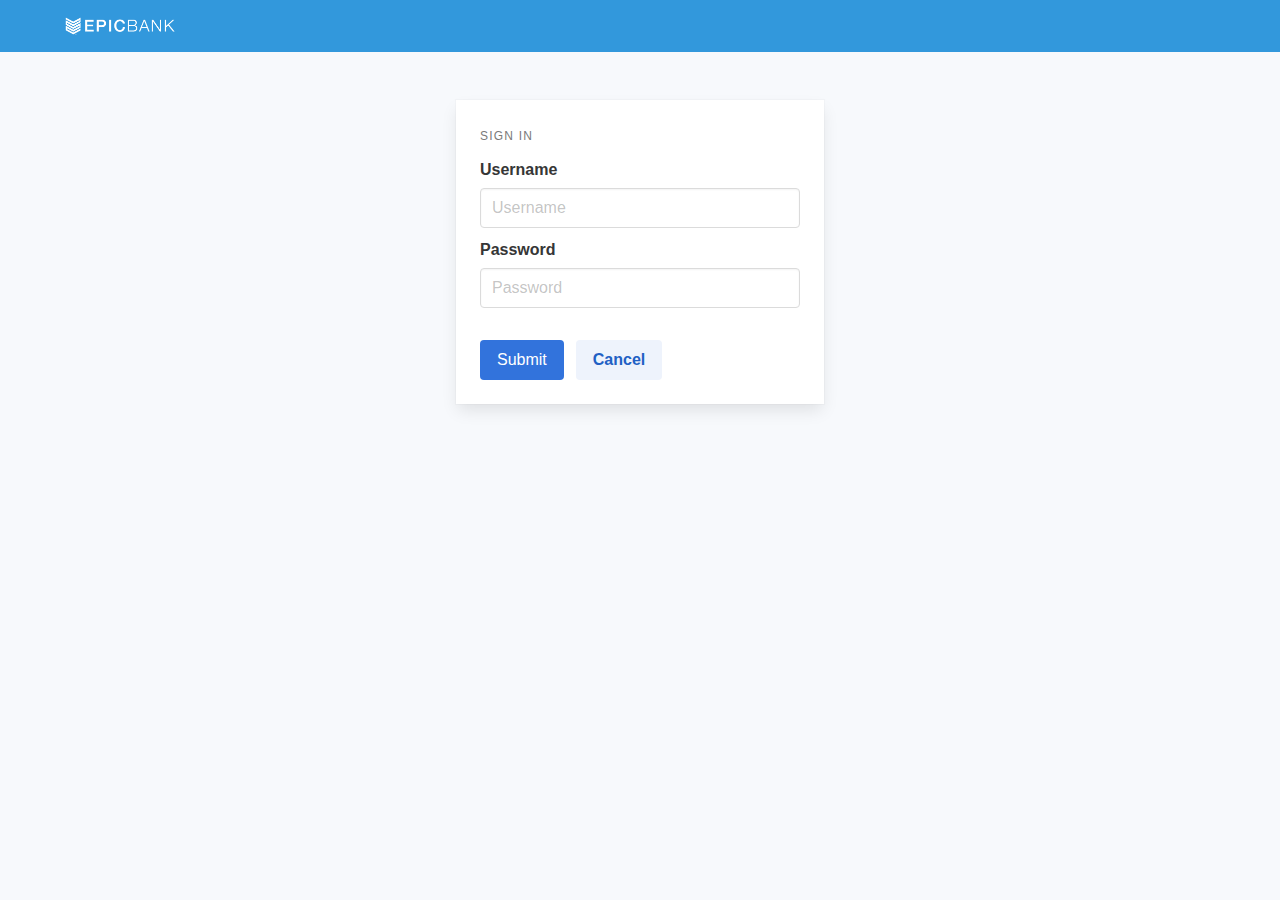
==== commit 0a607ee2: "password field mask" ====
--- a/index.html
+++ b/index.html
@@ -66,7 +66,7 @@
 <div class="field">
     <label class="label">Password</label>
   <div class="control">
-    <input class="input" type="text" placeholder="Password">
+    <input class="input" type="password" placeholder="Password">
   </div>
 </div>
 <br>
--- a/custom.css
+++ b/custom.css
@@ -130,5 +130,11 @@
     filter: blur(5px); }
   100% {
     filter: blur(0); } }
+/* Mac custom styles */
+html, body {
+  height: 100%; }
+
+.panel {
+  background: white; }
 
 /*# sourceMappingURL=custom.css.map */
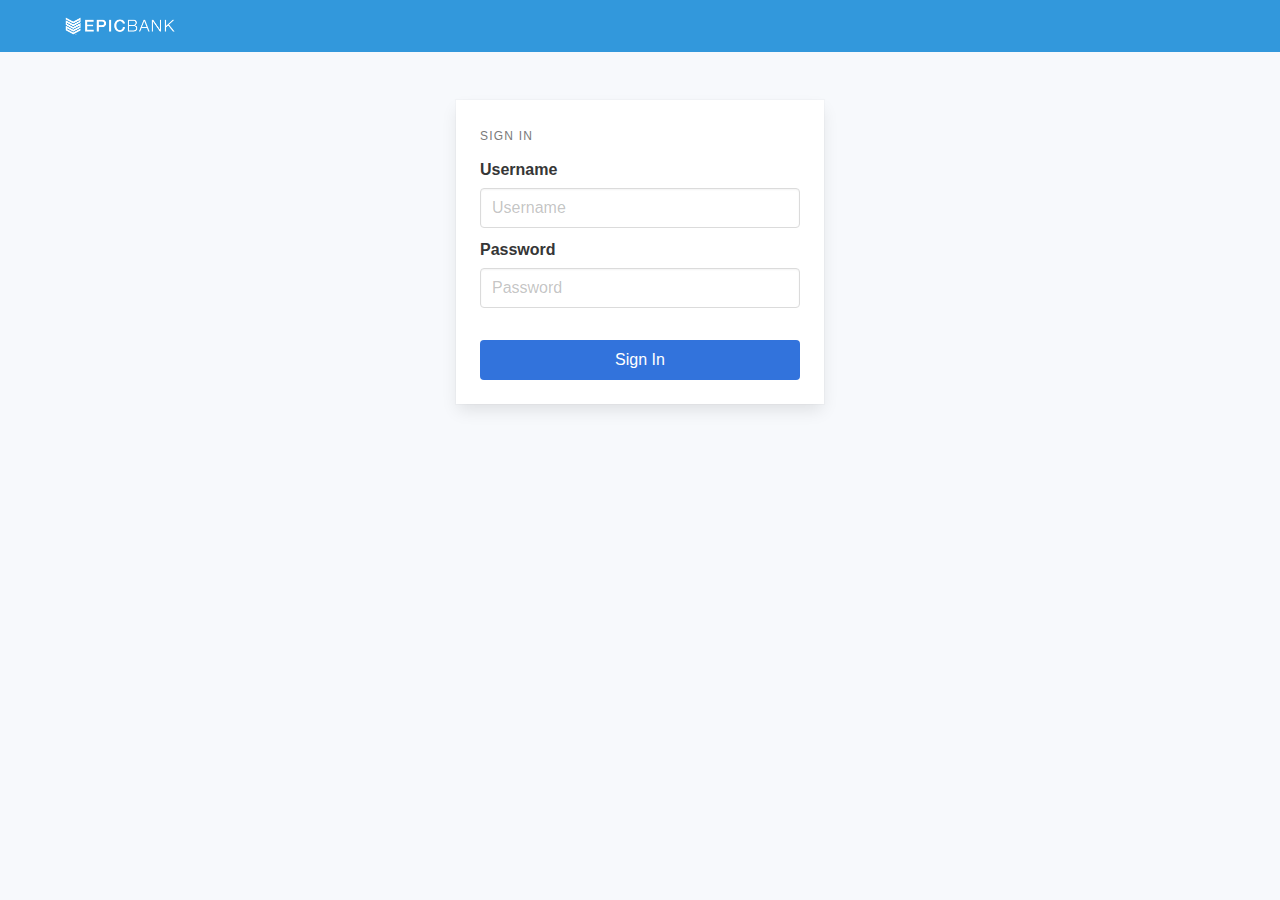
==== commit cc5735e7: "new favicon and page titles" ====
--- a/index.html
+++ b/index.html
@@ -2,7 +2,7 @@
 <html>
 
 <head>
-    <title>Powerswitch Testing</title>
+    <title>Sign In | Epic Bank</title>
     <meta name="viewport" content="width=device-width, initial-scale=1.0">
 
     <link href="./css/reset.css" rel="stylesheet">
@@ -10,6 +10,8 @@
     <link href="./css/kyper.css" rel="stylesheet">
     <link href="./css/helpers.css" rel="stylesheet">
     <link href="./custom.css" rel="stylesheet">
+    <link rel="icon" type="image/png" href="./assets/epic/epic-icon.png">
+
 </head>
 
 <body>
@@ -17,7 +19,7 @@
     <nav class="navbar is-info" role="navigation" aria-label="main navigation">
         <div class="container">
       <div class="navbar-brand">
-        <a class="navbar-item" href="https://bulma.io">
+        <a class="navbar-item" href="#">
           <img src="assets/epic/eb-logo-white.png" width="112" height="28">
         </a>
 
@@ -70,12 +72,9 @@
   </div>
 </div>
 <br>
-<div class="field is-grouped">
+<div class="field">
   <div class="control">
-    <a class="button is-link" href="account/index.html">Submit</a>
-  </div>
-  <div class="control">
-    <button class="button is-link is-light">Cancel</button>
+    <a class="button is-link is-fullwidth" href="account/index.html">Sign In</a>
   </div>
 </div>
 
